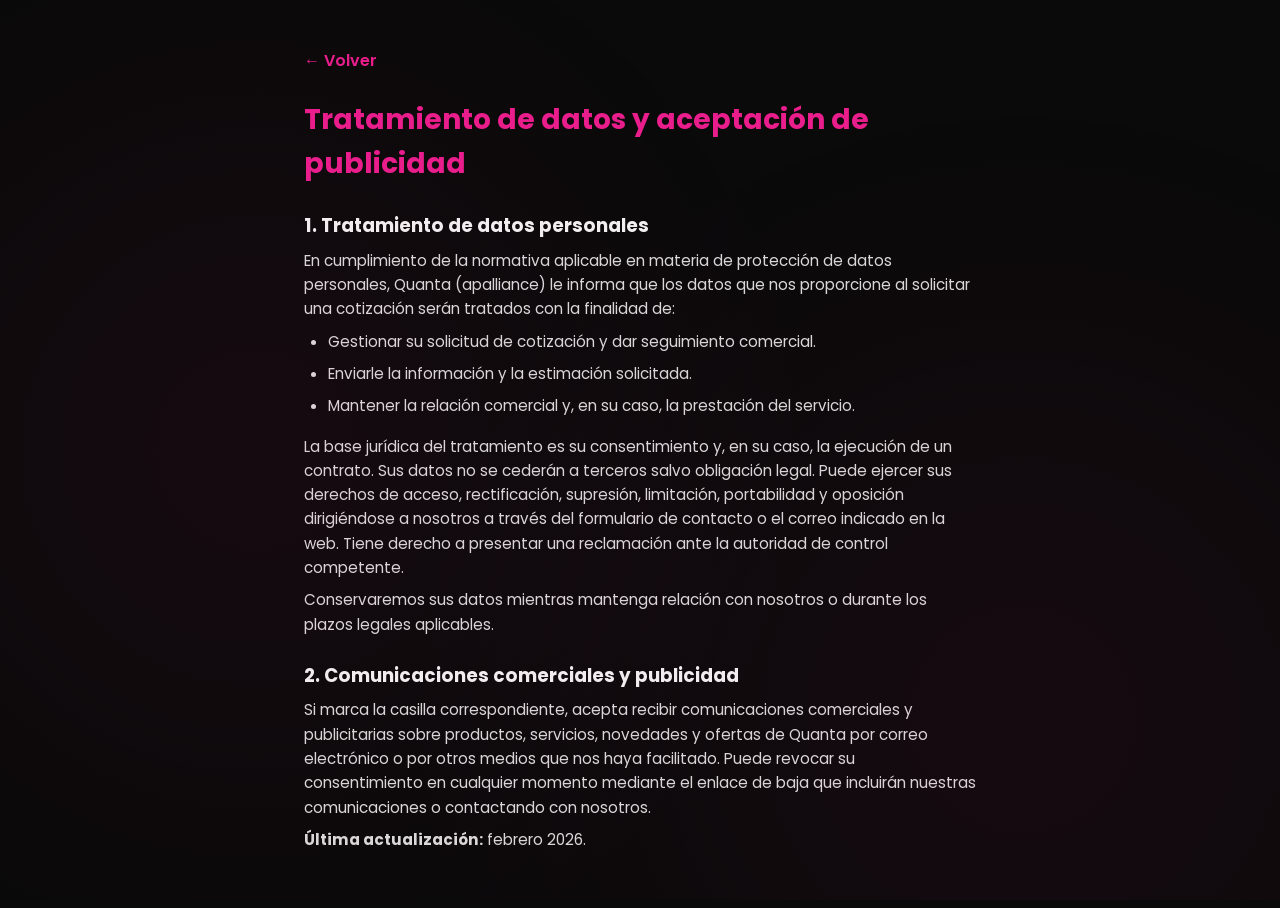
==== tratamiento-datos.html @ dd560df3 "Primer commit proyecto Quanta" ====
<!DOCTYPE html>
<html lang="es">
<head>
  <meta charset="UTF-8">
  <meta name="viewport" content="width=device-width, initial-scale=1.0">
  <title>Tratamiento de datos y publicidad | Quanta</title>
  <link rel="preconnect" href="https://fonts.googleapis.com">
  <link rel="preconnect" href="https://fonts.gstatic.com" crossorigin>
  <link href="https://fonts.googleapis.com/css2?family=Poppins:wght@300;400;500;600;700&display=swap" rel="stylesheet">
  <link rel="stylesheet" href="styles.css">
  <style>
    .legal-page { max-width: 720px; margin: 0 auto; padding: 3rem 1.5rem; }
    .legal-page h1 { font-size: 1.75rem; color: #E91E8C; margin-bottom: 1.5rem; }
    .legal-page h2 { font-size: 1.15rem; color: rgba(255,255,255,0.95); margin: 1.5rem 0 0.5rem; }
    .legal-page p, .legal-page li { font-size: 0.95rem; color: rgba(255,255,255,0.85); line-height: 1.6; margin-bottom: 0.5rem; }
    .legal-page ul { padding-left: 1.5rem; margin-bottom: 1rem; }
    .legal-back { display: inline-block; margin-bottom: 1.5rem; color: #E91E8C; text-decoration: none; font-weight: 600; }
    .legal-back:hover { text-decoration: underline; }
  </style>
</head>
<body>
  <div class="legal-page">
    <a href="index.html" class="legal-back">← Volver</a>
    <h1>Tratamiento de datos y aceptación de publicidad</h1>

    <h2>1. Tratamiento de datos personales</h2>
    <p>En cumplimiento de la normativa aplicable en materia de protección de datos personales, Quanta (apalliance) le informa que los datos que nos proporcione al solicitar una cotización serán tratados con la finalidad de:</p>
    <ul>
      <li>Gestionar su solicitud de cotización y dar seguimiento comercial.</li>
      <li>Enviarle la información y la estimación solicitada.</li>
      <li>Mantener la relación comercial y, en su caso, la prestación del servicio.</li>
    </ul>
    <p>La base jurídica del tratamiento es su consentimiento y, en su caso, la ejecución de un contrato. Sus datos no se cederán a terceros salvo obligación legal. Puede ejercer sus derechos de acceso, rectificación, supresión, limitación, portabilidad y oposición dirigiéndose a nosotros a través del formulario de contacto o el correo indicado en la web. Tiene derecho a presentar una reclamación ante la autoridad de control competente.</p>
    <p>Conservaremos sus datos mientras mantenga relación con nosotros o durante los plazos legales aplicables.</p>

    <h2>2. Comunicaciones comerciales y publicidad</h2>
    <p>Si marca la casilla correspondiente, acepta recibir comunicaciones comerciales y publicitarias sobre productos, servicios, novedades y ofertas de Quanta por correo electrónico o por otros medios que nos haya facilitado. Puede revocar su consentimiento en cualquier momento mediante el enlace de baja que incluirán nuestras comunicaciones o contactando con nosotros.</p>

    <p><strong>Última actualización:</strong> febrero 2026.</p>
  </div>
</body>
</html>
---- styles.css ----
/* Copia todo este contenido y pégalo en tu archivo styles.css en Cursor */

/* ===== VARIABLES Y BASE ===== */
:root {
  --bg-main: #0A0A0A;
  --black: #0A0A0A;
  --bg-dark: #0f0f0f;
  --dark-gray: #1a1a1a;
  --bg-card: #1a1a1a;
  --bg-card-hover: #222;
  --primary: #FF1B8D;
  --pink: #FF1B8D;
  --primary-light: #ff4da3;
  --primary-dark: #cc1671;
  --quanta-pink: #E91E8C;
  --quanta-pink-rgb: 233, 30, 140;
  --gray-dark: #2a2a2a;
  --gray-mid: #444;
  --text: #f0f0f0;
  --text-muted: #aaa;
  --text-gray: #c4c4c4;
  --border: rgba(255, 27, 141, 0.3);
  --shadow-pink: 0 0 30px rgba(255, 27, 141, 0.25);
  --font: 'Poppins', sans-serif;
}

* {
  margin: 0;
  padding: 0;
  box-sizing: border-box;
}

html {
  scroll-behavior: smooth;
}

body {
  font-family: var(--font);
  background: var(--bg-main);
  color: var(--text);
  line-height: 1.6;
  position: relative;
  overflow-x: hidden;
}

/* ===== PANTALLA DE CARGA (ruedita) ===== */
.page-loader {
  position: fixed;
  inset: 0;
  z-index: 99999;
  display: flex;
  flex-direction: column;
  align-items: center;
  justify-content: center;
  background: var(--bg-main);
  transition: opacity 0.5s ease, visibility 0.5s ease;
}

.page-loader.loaded {
  opacity: 0;
  visibility: hidden;
  pointer-events: none;
}

.page-loader__spinner {
  width: 48px;
  height: 48px;
  border: 4px solid rgba(233, 30, 140, 0.2);
  border-top-color: var(--quanta-pink);
  border-radius: 50%;
  animation: page-loader-spin 0.9s linear infinite;
}

.page-loader__text {
  margin-top: 1rem;
  font-size: 0.9rem;
  color: var(--text-muted);
  font-weight: 500;
}

@keyframes page-loader-spin {
  to { transform: rotate(360deg); }
}

body::before {
  content: '';
  position: fixed;
  top: 0;
  left: 0;
  width: 100%;
  height: 100%;
  background:
    radial-gradient(circle at 20% 50%, rgba(255, 27, 141, 0.05) 0%, transparent 50%),
    radial-gradient(circle at 80% 80%, rgba(255, 27, 141, 0.05) 0%, transparent 50%);
  pointer-events: none;
  z-index: 0;
}

section {
  position: relative;
  z-index: 1;
}

.container {
  max-width: 1200px;
  margin: 0 auto;
  padding: 0 1.5rem;
  position: relative;
  z-index: 1;
}

/* ===== NAVBAR (estilo Stripe - minimalista, marco más fino) ===== */
.navbar {
  position: fixed;
  top: 0;
  left: 0;
  right: 0;
  z-index: 1000;
  background: rgba(15, 12, 18, 0);
  backdrop-filter: blur(8px);
  -webkit-backdrop-filter: blur(8px);
  border-bottom: 1px solid rgba(255, 255, 255, 0.03);
  transition: background 0.3s ease, box-shadow 0.3s ease;
}

.navbar.scrolled {
  background: rgba(15, 12, 18, 0.05);
  box-shadow: 0 1px 0 rgba(255, 255, 255, 0.04);
}

.navbar-container {
  max-width: 1200px;
  margin: 0 auto;
  padding: 0.5rem 2rem;
  display: flex;
  align-items: center;
  justify-content: space-between;
}

.navbar-brand {
  text-decoration: none;
  display: flex;
  align-items: center;
}

.logo {
  display: block;
}

.logo img,
.logo-icon {
  height: 90px;
  width: auto;
  display: block;
}

.navbar-right {
  display: flex;
  align-items: center;
  gap: 2rem;
}

.nav-menu,
.nav-links {
  display: flex;
  align-items: center;
  gap: 2rem;
}

.nav-menu a,
.nav-links a {
  color: var(--text);
  text-decoration: none;
  font-size: 0.9rem;
  font-weight: 400;
  letter-spacing: 0.02em;
  padding: 8px 14px;
  border-radius: 20px;
  transition: all 0.3s ease;
}

.nav-menu a:hover,
.nav-links a:hover {
  background-color: rgba(233, 30, 140, 0.15);
  color: #E91E8C;
}

/* Contenedor de botones del navbar */
.nav-buttons,
.navbar-actions {
  display: flex;
  gap: 16px;
  align-items: center;
}

/* Botón "Agenda una demo" - Estilo principal (rosa Quanta) */
.btn-demo {
  padding: 12px 28px;
  background: linear-gradient(135deg, #E91E8C 0%, #C91A78 100%);
  color: white;
  border-radius: 25px;
  font-weight: 600;
  font-size: 15px;
  text-decoration: none;
  transition: all 0.3s ease;
  box-shadow:
    0 0 0 1px rgba(255, 255, 255, 0.5),
    0 0 18px rgba(255, 255, 255, 0.25),
    0 0 35px rgba(255, 255, 255, 0.12),
    0 4px 15px rgba(233, 30, 140, 0.3);
  white-space: nowrap;
}

.btn-demo:hover {
  background: linear-gradient(135deg, #C91A78 0%, #E91E8C 100%);
  box-shadow:
    0 0 0 1px rgba(255, 255, 255, 0.6),
    0 0 22px rgba(255, 255, 255, 0.35),
    0 0 45px rgba(255, 255, 255, 0.18),
    0 6px 20px rgba(233, 30, 140, 0.5);
  transform: translateY(-2px);
}

/* Botón "Login" - Fondo blanco, letras negras */
.btn-login {
  padding: 12px 28px;
  background: #FFFFFF !important;
  color: #000000 !important;
  border: 2px solid rgba(255, 255, 255, 0.6);
  border-radius: 25px;
  font-weight: 600;
  font-size: 15px;
  text-decoration: none;
  transition: all 0.3s ease;
  white-space: nowrap;
}

.btn-login:hover {
  background: #f0f0f0 !important;
  border-color: #FFFFFF;
  color: #000000 !important;
  transform: translateY(-2px);
}

.nav-toggle {
  display: none;
  flex-direction: column;
  gap: 5px;
  background: transparent;
  border: none;
  cursor: pointer;
  padding: 0.5rem;
}

.nav-toggle span {
  width: 24px;
  height: 2px;
  background: var(--primary);
  transition: transform 0.3s, opacity 0.3s;
}

.nav-toggle.active span:nth-child(1) {
  transform: rotate(45deg) translate(5px, 5px);
}

.nav-toggle.active span:nth-child(2) {
  opacity: 0;
}

.nav-toggle.active span:nth-child(3) {
  transform: rotate(-45deg) translate(5px, -5px);
}

/* ===== HERO ===== */
.hero {
  min-height: 52.5vh;
  display: flex;
  align-items: center;
  padding: 6rem 1.5rem 4rem;
  background-image: url('fondo.png');
  background-size: cover;
  background-position: center;
  background-repeat: no-repeat;
  position: relative;
  overflow: hidden;
}

/* Grid de puntos en el fondo */
.hero::before {
  content: '';
  position: absolute;
  inset: 0;
  background-image:
    repeating-linear-gradient(0deg, transparent, transparent 2px, rgba(255, 27, 141, 0.03) 2px, rgba(255, 27, 141, 0.03) 4px),
    repeating-linear-gradient(90deg, transparent, transparent 2px, rgba(255, 27, 141, 0.03) 2px, rgba(255, 27, 141, 0.03) 4px);
  opacity: 0.6;
  pointer-events: none;
}

/* Difuminado al final del fondo del hero (solo en el borde inferior, conexión con producto) */
.hero::after {
  content: '';
  position: absolute;
  bottom: 0;
  left: 0;
  right: 0;
  height: 28%;
  background: linear-gradient(to bottom, transparent 0%, transparent 25%, rgba(10, 10, 10, 0.5) 65%, #0A0A0A 100%);
  pointer-events: none;
  z-index: 0;
}

.hero-bg-grid {
  position: absolute;
  inset: 0;
  background-image: radial-gradient(rgba(255, 27, 141, 0.08) 1px, transparent 1px);
  background-size: 24px 24px;
  opacity: 0.4;
  pointer-events: none;
}

/* Luz que sigue al mouse */
.hero-mouse-light {
  position: absolute;
  width: 400px;
  height: 400px;
  border-radius: 50%;
  background: radial-gradient(circle, rgba(255, 27, 141, 0.12) 0%, transparent 70%);
  pointer-events: none;
  transform: translate(-50%, -50%);
  transition: left 0.15s ease-out, top 0.15s ease-out;
}

/* Brillo que cruza la pantalla */
.hero-shine {
  position: absolute;
  top: 0;
  left: -100%;
  width: 60%;
  height: 100%;
  background: linear-gradient(90deg, transparent, rgba(255, 27, 141, 0.04), transparent);
  transform: skewX(-20deg);
  animation: heroShine 10s cubic-bezier(0.4, 0, 0.2, 1) infinite;
  pointer-events: none;
}

@keyframes heroShine {
  0% { left: -60%; opacity: 0; }
  10% { opacity: 1; }
  90% { opacity: 0.5; }
  100% { left: 150%; opacity: 0; }
}

/* Formas geométricas flotantes */
.hero-decor {
  position: absolute;
  inset: 0;
  pointer-events: none;
}

.hero-shape {
  position: absolute;
  border: 1px solid rgba(255, 27, 141, 0.2);
  animation: heroShapeFloat 20s ease-in-out infinite;
}

.hero-shape-1 { width: 12px; height: 12px; border-radius: 50%; top: 15%; left: 10%; animation-delay: 0s; }
.hero-shape-2 { width: 8px; height: 8px; top: 25%; right: 15%; border-radius: 2px; animation-delay: -4s; }
.hero-shape-3 { width: 16px; height: 16px; border-radius: 50%; bottom: 30%; left: 20%; animation-delay: -8s; }
.hero-shape-4 { width: 6px; height: 6px; bottom: 20%; right: 25%; border-radius: 2px; animation-delay: -12s; }
.hero-shape-5 { width: 10px; height: 10px; border-radius: 50%; top: 50%; right: 8%; animation-delay: -6s; }

@keyframes heroShapeFloat {
  0%, 100% { transform: translate(0, 0) scale(1); opacity: 0.6; }
  25% { transform: translate(6px, -8px) scale(1.05); opacity: 0.78; }
  50% { transform: translate(10px, -15px) scale(1.1); opacity: 0.9; }
  75% { transform: translate(2px, 4px) scale(1.02); opacity: 0.65; }
}

/* Contenedor de partículas JS */
.hero-particles {
  position: absolute;
  inset: 0;
  pointer-events: none;
}

.hero-floating-particle {
  position: absolute;
  border-radius: 50%;
  background: rgba(255, 27, 141, 0.5);
  animation: heroParticleDrift 14s cubic-bezier(0.45, 0, 0.55, 1) infinite;
  pointer-events: none;
}

@keyframes heroParticleDrift {
  0%, 100% { transform: translate(0, 0) scale(1); opacity: 0.4; }
  25% { transform: translate(15px, -20px) scale(1.2); opacity: 0.8; }
  50% { transform: translate(-10px, 10px) scale(0.9); opacity: 0.5; }
  75% { transform: translate(-20px, -10px) scale(1.1); opacity: 0.7; }
}

/* Desktop: dos columnas (texto + esfera al lado) como al inicio */
.hero-grid {
  max-width: 1200px;
  margin: 0 auto;
  display: grid;
  grid-template-columns: 1fr 1fr;
  gap: 3rem;
  align-items: center;
  position: relative;
  z-index: 1;
}

.hero-content {
  opacity: 1;
  order: 1;
}

.hero-visual {
  order: 2;
}

/* Título "Quanta" - Tipografía limpia y moderna (Poppins 800) */
.hero-title,
h1.quanta-title,
.main-title {
  font-family: 'Poppins', sans-serif;
  font-weight: 800;
  font-size: clamp(2.5rem, 6vw, 72px);
  line-height: 1.1;
  letter-spacing: -0.02em;
  color: #FFFFFF;
  margin-bottom: 1rem;
  display: flex;
  flex-wrap: wrap;
  text-rendering: optimizeLegibility;
  -webkit-font-smoothing: antialiased;
}

/* Imagen del nombre (nombre.png) en lugar del texto "Quanta" */
.hero-title-img {
  display: block;
  height: auto;
  max-width: 100%;
  max-height: 80px;
  width: auto;
  object-fit: contain;
}

.hero-letter {
  display: inline-block;
  opacity: 0;
  transform: translateY(20px);
  animation: letterReveal 0.5s ease forwards;
  animation-delay: calc(0.1s + var(--i) * 0.08s);
}

@keyframes letterReveal {
  to {
    opacity: 1;
    transform: translateY(0);
  }
}

.hero-desc {
  font-size: 1.1rem;
  color: var(--text-muted);
  margin-bottom: 1.5rem;
  max-width: 520px;
  line-height: 1.65;
  opacity: 0;
  transform: translateY(25px);
  animation: fadeInUp 0.8s ease forwards;
  animation-delay: 0.6s;
  animation-fill-mode: forwards;
}

@keyframes fadeInUp {
  to {
    opacity: 1;
    transform: translateY(0);
  }
}

/* Botón CTA - Fucsia vibrante como en mockup */
.cta-btn {
  display: inline-flex;
  align-items: center;
  gap: 0.5rem;
  padding: 1rem 2rem;
  background: linear-gradient(135deg, #E91E8C 0%, #C91A78 100%);
  color: white;
  text-decoration: none;
  font-weight: 600;
  font-size: 1rem;
  border-radius: 25px;
  transition: transform 0.2s, box-shadow 0.3s, filter 0.2s;
  box-shadow: 0 4px 25px rgba(233, 30, 140, 0.45);
  position: relative;
  overflow: hidden;
  animation: ctaShadowPulse 3s cubic-bezier(0.45, 0, 0.55, 1) infinite;
}

.cta-button::before {
  content: '';
  position: absolute;
  top: 50%;
  left: 50%;
  width: 0;
  height: 0;
  border-radius: 50%;
  background: rgba(255, 255, 255, 0.25);
  transform: translate(-50%, -50%);
  transition: width 0.6s ease, height 0.6s ease;
}

.cta-button:hover::before {
  width: 320px;
  height: 320px;
}

.cta-btn:hover {
  transform: translateY(-3px);
  box-shadow: 0 8px 40px rgba(255, 27, 141, 0.55);
  filter: brightness(1.08);
}

.cta-btn-text {
  position: relative;
  z-index: 1;
}

.cta-btn-arrow {
  position: relative;
  z-index: 1;
  display: inline-block;
  transition: transform 0.3s ease;
}

.cta-btn:hover .cta-btn-arrow {
  transform: translateX(4px);
}

@keyframes ctaShadowPulse {
  0%, 100% { box-shadow: 0 4px 25px rgba(233, 30, 140, 0.45); }
  50% { box-shadow: 0 6px 35px rgba(233, 30, 140, 0.5); }
}

/* ===== SECCIONES COMUNES ===== */
.section {
  padding: 6rem 1.5rem;
  background: var(--bg-main);
}

.section-title {
  text-align: center;
  font-size: clamp(2rem, 4.5vw, 2.75rem);
  font-weight: 700;
  margin-bottom: 3rem;
  color: var(--text);
  line-height: 1.25;
}

/* ===== STORYTELLING SECTION (Fondo negro sólido) ===== */
.storytelling-section {
  padding: 6rem 0;
  background: #0A0A0A;
  position: relative;
  overflow: hidden;
}

.storytelling-text {
  background: linear-gradient(
    90deg,
    var(--pink) 0%,
    #FF6BB5 25%,
    var(--pink) 50%,
    #FF6BB5 75%,
    var(--pink) 100%
  );
  background-size: 200% auto;
  -webkit-background-clip: text;
  -webkit-text-fill-color: transparent;
  background-clip: text;
  animation: gradientShift 3s ease infinite;
  font-size: 2rem;
  font-weight: 700;
  text-align: center;
  margin: 0;
}

@keyframes gradientShift {
  0%, 100% { background-position: 0% center; }
  50% { background-position: 100% center; }
}

/* ===== VENTAJAS CLAVE (Gradiente con rotación) ===== */
.advantages {
  padding: 6rem 1.5rem;
  background: linear-gradient(135deg, #0A0A0A 0%, #1A1A1A 50%, #0A0A0A 100%);
  position: relative;
  overflow: hidden;
}

.advantages::before {
  content: '';
  position: absolute;
  top: -50%;
  left: -50%;
  width: 200%;
  height: 200%;
  background: radial-gradient(circle at center, rgba(255, 27, 141, 0.1) 0%, transparent 70%);
  animation: rotateGradient 20s linear infinite;
  pointer-events: none;
}

@keyframes rotateGradient {
  0% { transform: rotate(0deg); }
  100% { transform: rotate(360deg); }
}

.benefits-grid {
  display: grid;
  grid-template-columns: repeat(5, 1fr);
  gap: 1.5rem;
  margin-top: 3rem;
}

.benefit-card {
  background: var(--bg-card);
  padding: 1.5rem;
  border-radius: 15px;
  text-align: center;
  transition: transform 0.3s, box-shadow 0.3s;
  border: 2px solid transparent;
}

.benefit-card:hover {
  transform: translateY(-4px);
  box-shadow: var(--shadow-pink);
  border-color: var(--primary);
}

.benefit-card .icon {
  font-size: 2rem;
  margin-bottom: 0.8rem;
}

.benefit-card h3 {
  color: var(--text);
  font-size: 0.95rem;
  font-weight: 600;
  line-height: 1.4;
  margin-bottom: 0.5rem;
}

.benefit-card p {
  color: #c4c4c4;
  font-size: 0.85rem;
  line-height: 1.5;
}

/* ===== CÓMO FUNCIONA (Negro con partículas) ===== */
.how-it-works {
  padding: 6rem 1.5rem;
  background: #0A0A0A;
  position: relative;
  background-image: 
    radial-gradient(circle at 10% 20%, rgba(255, 27, 141, 0.05) 0%, transparent 50%),
    radial-gradient(circle at 90% 80%, rgba(255, 27, 141, 0.05) 0%, transparent 50%);
}

.how-it-works::before {
  content: '';
  position: absolute;
  width: 100%;
  height: 100%;
  background-image: 
    repeating-linear-gradient(0deg, transparent, transparent 100px, rgba(255, 27, 141, 0.02) 100px, rgba(255, 27, 141, 0.02) 101px),
    repeating-linear-gradient(90deg, transparent, transparent 100px, rgba(255, 27, 141, 0.02) 100px, rgba(255, 27, 141, 0.02) 101px);
  opacity: 0.5;
  pointer-events: none;
}

.how-it-works .container {
  max-width: 800px;
}

.steps-list {
  display: flex;
  flex-direction: column;
  gap: 1.5rem;
  max-width: 800px;
  margin: 0 auto;
}

.step-card {
  display: flex;
  align-items: flex-start;
  gap: 1.75rem;
  background: var(--bg-card);
  border-radius: 12px;
  padding: 1.75rem 2rem;
  border-left: 4px solid var(--primary);
  transition: transform 0.3s, box-shadow 0.3s, background 0.3s;
  width: 100%;
}

.step-card:hover {
  transform: translateX(8px);
  box-shadow: var(--shadow-pink);
  background: var(--bg-card-hover);
}

.step-num {
  flex-shrink: 0;
  width: 52px;
  height: 52px;
  display: flex;
  align-items: center;
  justify-content: center;
  background: var(--primary);
  color: white;
  font-weight: 700;
  font-size: 1.35rem;
  border-radius: 50%;
}

.step-content h3 {
  font-size: 1.15rem;
  font-weight: 700;
  margin-bottom: 0.4rem;
  color: #ffffff;
}

.step-content p {
  font-size: 0.95rem;
  color: #c4c4c4;
  line-height: 1.5;
}

/* ===== MÓDULOS DEL ECOSISTEMA QUANTA (producto) ===== */
.producto-section {
  padding: 6rem 1.5rem;
  background: linear-gradient(180deg, #0A0A0A 0%, #1A1A1A 100%);
  position: relative;
}

.producto-header {
  max-width: 900px;
  margin: 0 auto 4rem;
  text-align: center;
}

.producto-header .section-title {
  font-size: 2.5rem;
  font-weight: 800;
  color: #E91E8C;
  margin-bottom: 1.5rem;
  line-height: 1.2;
}

.producto-section .section-description {
  font-size: 1.1rem;
  color: rgba(255, 255, 255, 0.8);
  line-height: 1.8;
  text-align: center;
}

.modulos-grid {
  display: grid;
  grid-template-columns: repeat(3, 1fr);
  gap: 1rem;
  max-width: 1100px;
  margin: 0 auto;
}

.modulo-card {
  background: linear-gradient(135deg, rgba(255, 255, 255, 0.08) 0%, rgba(255, 255, 255, 0.04) 100%);
  border: 1px solid rgba(255, 255, 255, 0.1);
  border-radius: 12px;
  padding: 1.25rem;
  transition: all 0.3s ease;
  position: relative;
  overflow: hidden;
}

.modulo-card::before {
  content: '';
  position: absolute;
  top: 0;
  left: 0;
  width: 4px;
  height: 100%;
  background: var(--modulo-color);
  opacity: 0.8;
  transition: width 0.3s ease;
}

.modulo-card:hover {
  transform: translateY(-5px);
  box-shadow: 0 10px 40px rgba(0, 0, 0, 0.3);
  border-color: var(--modulo-color);
}

.modulo-card:hover::before {
  width: 100%;
  opacity: 0.1;
}

.modulo-card.produccion {
  --modulo-color: #FFB6D9;
}

.modulo-card.inventarios {
  --modulo-color: #FFD4A3;
}

.modulo-card.compras {
  --modulo-color: #B8E994;
}

.modulo-card.crm {
  --modulo-color: #A3D5FF;
}

.modulo-card.talento {
  --modulo-color: #E4B5F7;
}

.modulo-card.business-intelligence {
  --modulo-color: #D5D5D5;
}

.modulo-header {
  margin-bottom: 0.85rem;
}

.modulo-titulo {
  font-size: 1.2rem;
  font-weight: 700;
  color: white;
  margin-bottom: 0.25rem;
}

.modulo-features {
  list-style: none;
  padding: 0;
  margin: 0;
}

.modulo-features li {
  font-size: 0.85rem;
  color: rgba(255, 255, 255, 0.8);
  line-height: 1.45;
  margin-bottom: 0.4rem;
  padding-left: 1.15rem;
  position: relative;
}

.modulo-features li::before {
  content: '•';
  position: absolute;
  left: 0;
  color: var(--modulo-color);
  font-size: 1.2rem;
  line-height: 1;
}

/* ===== UNIVERSIDAD QUANTA ===== */
.universidad-section {
  padding: 6rem 1.5rem;
  background: linear-gradient(180deg, #0A0A0A 0%, #1A1A1A 50%, #0A0A0A 100%);
  min-height: 100vh;
}

.universidad-header {
  text-align: center;
  max-width: 800px;
  margin: 0 auto 4rem;
}

.header-badge {
  display: inline-flex;
  align-items: center;
  gap: 0.5rem;
  background: linear-gradient(135deg, rgba(233, 30, 140, 0.2) 0%, rgba(233, 30, 140, 0.1) 100%);
  border: 1px solid rgba(233, 30, 140, 0.3);
  border-radius: 50px;
  padding: 0.5rem 1.5rem;
  margin-bottom: 1.5rem;
}

.badge-icon {
  font-size: 1.5rem;
}

.badge-text {
  font-size: 0.95rem;
  font-weight: 600;
  color: #E91E8C;
  text-transform: uppercase;
  letter-spacing: 0.5px;
}

.universidad-header .section-title {
  font-size: 2.75rem;
  font-weight: 800;
  color: white;
  margin-bottom: 1rem;
  line-height: 1.2;
}

.universidad-section .universidad-subtitle {
  font-size: 1.15rem;
  color: rgba(255, 255, 255, 0.7);
  line-height: 1.6;
}

.blog-filters {
  display: flex;
  justify-content: center;
  gap: 1rem;
  flex-wrap: wrap;
  margin-bottom: 3rem;
}

.filter-btn {
  padding: 0.65rem 1.5rem;
  background: rgba(255, 255, 255, 0.05);
  border: 1px solid rgba(255, 255, 255, 0.1);
  border-radius: 50px;
  color: rgba(255, 255, 255, 0.7);
  font-size: 0.9rem;
  font-weight: 600;
  cursor: pointer;
  transition: all 0.3s ease;
}

.filter-btn:hover {
  background: rgba(255, 255, 255, 0.08);
  border-color: rgba(233, 30, 140, 0.3);
  color: white;
}

.filter-btn.active {
  background: linear-gradient(135deg, #E91E8C 0%, #C91A78 100%);
  border-color: #E91E8C;
  color: white;
}

.blog-grid {
  display: grid;
  grid-template-columns: repeat(auto-fill, minmax(350px, 1fr));
  gap: 2rem;
  max-width: 1400px;
  margin: 0 auto 4rem;
}

.blog-card {
  background: linear-gradient(135deg, rgba(255, 255, 255, 0.08) 0%, rgba(255, 255, 255, 0.04) 100%);
  border: 1px solid rgba(255, 255, 255, 0.1);
  border-radius: 16px;
  padding: 2rem;
  transition: all 0.3s ease;
  display: flex;
  flex-direction: column;
  position: relative;
  overflow: hidden;
}

.blog-card::before {
  content: '';
  position: absolute;
  top: 0;
  left: 0;
  width: 100%;
  height: 3px;
  background: linear-gradient(90deg, #E91E8C, #FF4DA6, #E91E8C);
  opacity: 0;
  transition: opacity 0.3s ease;
}

.blog-card:hover {
  transform: translateY(-8px);
  box-shadow: 0 12px 40px rgba(233, 30, 140, 0.2);
  border-color: rgba(233, 30, 140, 0.3);
}

.blog-card:hover::before {
  opacity: 1;
}

@keyframes blogCardFadeIn {
  from {
    opacity: 0;
    transform: translateY(20px);
  }
  to {
    opacity: 1;
    transform: translateY(0);
  }
}

.card-tag {
  display: inline-block;
  padding: 0.35rem 0.85rem;
  background: rgba(233, 30, 140, 0.15);
  border: 1px solid rgba(233, 30, 140, 0.3);
  border-radius: 20px;
  color: #E91E8C;
  font-size: 0.75rem;
  font-weight: 700;
  text-transform: uppercase;
  letter-spacing: 0.5px;
  margin-bottom: 1.25rem;
  width: fit-content;
}

.blog-card .card-title {
  font-size: 1.35rem;
  font-weight: 700;
  color: white;
  line-height: 1.4;
  margin-bottom: 1rem;
}

.card-excerpt {
  font-size: 0.95rem;
  color: rgba(255, 255, 255, 0.7);
  line-height: 1.7;
  margin-bottom: 1.5rem;
  flex-grow: 1;
}

.card-meta {
  display: flex;
  align-items: center;
  gap: 1rem;
  margin-bottom: 1.25rem;
  padding-top: 1rem;
  border-top: 1px solid rgba(255, 255, 255, 0.1);
}

.read-time {
  font-size: 0.85rem;
  color: rgba(255, 255, 255, 0.5);
  display: flex;
  align-items: center;
  gap: 0.35rem;
}

.card-btn {
  width: 100%;
  padding: 0.85rem 1.5rem;
  background: transparent;
  border: 2px solid rgba(233, 30, 140, 0.3);
  border-radius: 10px;
  color: #E91E8C;
  font-size: 0.95rem;
  font-weight: 700;
  cursor: pointer;
  transition: all 0.3s ease;
  display: flex;
  align-items: center;
  justify-content: center;
  gap: 0.5rem;
}

.card-btn:hover {
  background: linear-gradient(135deg, #E91E8C 0%, #C91A78 100%);
  border-color: #E91E8C;
  color: white;
  transform: translateX(5px);
}

.universidad-cta {
  text-align: center;
  padding: 3rem 2rem;
  background: linear-gradient(135deg, rgba(233, 30, 140, 0.1) 0%, rgba(233, 30, 140, 0.05) 100%);
  border: 1px solid rgba(233, 30, 140, 0.2);
  border-radius: 20px;
  max-width: 800px;
  margin: 0 auto;
}

.universidad-cta h3 {
  font-size: 2rem;
  font-weight: 800;
  color: white;
  margin-bottom: 0.75rem;
}

.universidad-cta p {
  font-size: 1.1rem;
  color: rgba(255, 255, 255, 0.7);
  margin-bottom: 2rem;
}

.universidad-cta .cta-button {
  display: inline-block;
  padding: 1rem 2.5rem;
  background: linear-gradient(135deg, #E91E8C 0%, #C91A78 100%);
  color: white;
  text-decoration: none;
  border-radius: 50px;
  font-weight: 700;
  font-size: 1.05rem;
  transition: all 0.3s ease;
  box-shadow: 0 6px 20px rgba(233, 30, 140, 0.4);
}

.universidad-cta .cta-button:hover {
  transform: translateY(-3px);
  box-shadow: 0 8px 30px rgba(233, 30, 140, 0.6);
  color: white;
}

@media (max-width: 1024px) {
  .blog-grid {
    grid-template-columns: repeat(2, 1fr);
  }
}

@media (max-width: 768px) {
  .universidad-section {
    padding: 4rem 1rem;
  }
  .universidad-header .section-title {
    font-size: 2rem;
  }
  .blog-grid {
    grid-template-columns: 1fr;
    gap: 1.5rem;
  }
  .blog-filters {
    gap: 0.75rem;
  }
  .filter-btn {
    font-size: 0.85rem;
    padding: 0.5rem 1.25rem;
  }
  .universidad-cta h3 {
    font-size: 1.5rem;
  }
}

/* Modal de artículo Universidad */
.article-modal {
  position: fixed;
  top: 0;
  left: 0;
  width: 100%;
  height: 100%;
  background: rgba(0, 0, 0, 0.95);
  backdrop-filter: blur(10px);
  -webkit-backdrop-filter: blur(10px);
  z-index: 10000;
  display: flex;
  align-items: center;
  justify-content: center;
  opacity: 0;
  visibility: hidden;
  transition: opacity 0.3s ease, visibility 0.3s ease;
  overflow-y: auto;
  padding: 2rem;
}

.article-modal.active {
  opacity: 1;
  visibility: visible;
}

.article-modal-content {
  background: linear-gradient(135deg, #1A1A1A 0%, #2A2A2A 100%);
  border: 1px solid rgba(233, 30, 140, 0.2);
  border-radius: 20px;
  max-width: 900px;
  width: 100%;
  padding: 3rem;
  position: relative;
  animation: articleSlideUp 0.3s ease;
  max-height: 90vh;
  overflow-y: auto;
}

@keyframes articleSlideUp {
  from {
    opacity: 0;
    transform: translateY(30px);
  }
  to {
    opacity: 1;
    transform: translateY(0);
  }
}

.article-close {
  position: absolute;
  top: 1.5rem;
  right: 1.5rem;
  width: 40px;
  height: 40px;
  background: rgba(255, 255, 255, 0.1);
  border: none;
  border-radius: 50%;
  color: white;
  font-size: 1.5rem;
  cursor: pointer;
  transition: all 0.3s ease;
  z-index: 10;
  display: flex;
  align-items: center;
  justify-content: center;
  line-height: 1;
}

.article-close:hover {
  background: rgba(233, 30, 140, 0.3);
  transform: rotate(90deg);
}

.article-header {
  margin-bottom: 2rem;
  padding-bottom: 2rem;
  border-bottom: 1px solid rgba(255, 255, 255, 0.1);
}

.article-category {
  display: inline-block;
  padding: 0.35rem 1rem;
  background: rgba(233, 30, 140, 0.15);
  border: 1px solid rgba(233, 30, 140, 0.3);
  border-radius: 20px;
  color: #E91E8C;
  font-size: 0.8rem;
  font-weight: 700;
  text-transform: uppercase;
  margin-bottom: 1rem;
}

.article-title {
  font-size: 2.25rem;
  font-weight: 800;
  color: white;
  line-height: 1.3;
  margin: 0;
}

.article-body {
  color: rgba(255, 255, 255, 0.85);
  line-height: 1.8;
  font-size: 1.05rem;
}

.article-body h3 {
  color: #E91E8C;
  font-size: 1.5rem;
  font-weight: 700;
  margin-top: 2rem;
  margin-bottom: 1rem;
}

.article-body p {
  margin-bottom: 1.25rem;
}

.article-body ul {
  margin: 1.5rem 0;
  padding-left: 2rem;
}

.article-body li {
  margin-bottom: 0.75rem;
}

.article-body strong {
  color: white;
  font-weight: 700;
}

.article-footer {
  margin-top: 3rem;
  padding-top: 2rem;
  border-top: 1px solid rgba(255, 255, 255, 0.1);
  text-align: center;
}

.article-cta {
  display: inline-block;
  padding: 1rem 2.5rem;
  background: linear-gradient(135deg, #E91E8C 0%, #C91A78 100%);
  color: white;
  text-decoration: none;
  border-radius: 50px;
  font-weight: 700;
  transition: all 0.3s ease;
  box-shadow: 0 6px 20px rgba(233, 30, 140, 0.4);
}

.article-cta:hover {
  transform: translateY(-3px);
  box-shadow: 0 8px 30px rgba(233, 30, 140, 0.6);
  color: white;
}

@media (max-width: 768px) {
  .article-modal {
    padding: 1rem;
  }
  .article-modal-content {
    padding: 2rem 1.5rem;
  }
  .article-title {
    font-size: 1.75rem;
  }
  .article-body {
    font-size: 1rem;
  }
}

/* ===== ¿POR QUÉ QUANTA? (Negro con ondas sutiles) ===== */
.why-quanta {
  padding: 6rem 1.5rem;
  background: #0A0A0A;
  position: relative;
  background-image: 
    linear-gradient(180deg, transparent 0%, rgba(255, 27, 141, 0.03) 50%, transparent 100%);
}

.why-quanta::before {
  content: '';
  position: absolute;
  width: 100%;
  height: 100%;
  top: 0;
  left: 0;
  background: 
    radial-gradient(ellipse at 30% 50%, rgba(255, 27, 141, 0.06) 0%, transparent 50%),
    radial-gradient(ellipse at 70% 50%, rgba(255, 27, 141, 0.06) 0%, transparent 50%);
  opacity: 0.7;
  pointer-events: none;
}

.why-grid,
.reasons-grid {
  display: grid;
  grid-template-columns: repeat(3, 1fr);
  gap: 1.5rem;
  margin-top: 3rem;
}

.why-grid .why-card-featured,
.reasons-grid .implementation {
  grid-column: 1 / -1;
}

.why-card,
.reason-card {
  background: var(--bg-card);
  border: 1px solid transparent;
  border-radius: 15px;
  padding: 1.5rem;
  display: flex;
  flex-direction: column;
  align-items: flex-start;
  transition: transform 0.3s, box-shadow 0.3s, border-color 0.3s;
}

.why-card:hover,
.reason-card:hover {
  transform: translateY(-4px);
  box-shadow: var(--shadow-pink);
  border-color: var(--primary);
}

.why-card .check,
.checkmark {
  background: var(--primary);
  width: 35px;
  height: 35px;
  border-radius: 50%;
  display: flex;
  align-items: center;
  justify-content: center;
  font-size: 1.3rem;
  margin-bottom: 0.8rem;
  color: #fff;
  font-weight: 700;
  flex-shrink: 0;
  line-height: 1;
}

.why-card h3,
.reason-card h3 {
  color: var(--primary);
  font-size: 1rem;
  font-weight: 600;
  margin-bottom: 0.3rem;
  text-align: left;
}

.why-card p,
.reason-card p {
  color: var(--text-muted);
  text-align: left;
  font-size: 0.9rem;
  line-height: 1.5;
}

.why-card-featured,
.implementation {
  background: linear-gradient(135deg, var(--primary) 0%, var(--primary-dark) 100%);
  border-color: var(--primary-light);
  flex-direction: row;
  align-items: center;
  padding: 2rem;
  border-radius: 15px;
  text-align: center;
  margin-top: 0;
}

.implementation {
  margin-top: 0;
}

.why-card-featured .check,
.why-card-featured .checkmark,
.implementation .check,
.implementation .checkmark {
  background: rgba(255, 255, 255, 0.25);
  color: #fff;
}

.why-card-featured h3,
.implementation h3 {
  color: #ffffff;
}

.why-card-featured-content {
  flex: 1;
  text-align: left;
}

.implementation .why-card-featured-content {
  text-align: center;
}

.why-card-featured-content h3 {
  margin-bottom: 0.25rem;
}

.why-card-featured p,
.implementation p {
  margin-top: 0.5rem;
  font-size: 0.9rem;
  color: rgba(255, 255, 255, 0.95);
}

/* ===== SECCIÓN PRICING (reducida ~50%) ===== */
.pricing-section {
  padding: 3rem 1rem;
  background-image: url('fondo_p.png');
  background-size: cover;
  background-position: center;
  background-repeat: no-repeat;
  position: relative;
  overflow: hidden;
  scroll-margin-top: 3rem;
}

.pricing-header {
  text-align: center;
  margin-bottom: 2rem;
}

.pricing-title {
  font-size: clamp(1.75rem, 4.5vw, 2.75rem);
  font-weight: 800;
  color: #FFFFFF;
  margin-bottom: 0.75rem;
  line-height: 1.2;
}

.pricing-title-accent {
  color: #E91E8C;
}

.pricing-subtitle {
  font-size: 0.9rem;
  color: rgba(255, 255, 255, 0.85);
  line-height: 1.5;
  max-width: 480px;
  margin: 0 auto;
  min-width: 280px;
}

.pricing-composition {
  font-size: 0.85rem;
  color: rgba(255, 255, 255, 0.75);
  margin: 0.75rem auto 0;
  max-width: 480px;
}

.pricing-composition-accent {
  color: #E91E8C;
}

.pricing-cards {
  display: grid;
  grid-template-columns: 1fr auto 1fr;
  gap: 1.25rem;
  max-width: 680px;
  margin: 0 auto 2.5rem;
  align-items: stretch;
}

.pricing-card {
  background: linear-gradient(135deg,
    rgba(255, 250, 253, 0.2) 0%,
    rgba(255, 230, 245, 0.18) 50%,
    rgba(255, 240, 250, 0.15) 100%
  );
  backdrop-filter: blur(16px);
  -webkit-backdrop-filter: blur(16px);
  border: 2px solid rgba(233, 30, 140, 0.5);
  border-radius: 12px;
  padding: 1.25rem 1rem;
  display: flex;
  flex-direction: column;
  min-height: 0;
  box-shadow:
    0 0 0 1px rgba(255, 255, 255, 0.15) inset,
    0 4px 24px rgba(0, 0, 0, 0.2),
    0 0 20px rgba(233, 30, 140, 0.15);
  position: relative;
  overflow: hidden;
  transition: transform 0.3s ease, box-shadow 0.3s ease, border-color 0.3s ease;
}

.pricing-card::before {
  content: '';
  position: absolute;
  top: 0;
  left: 0;
  right: 0;
  bottom: 0;
  background-image: repeating-linear-gradient(
    45deg,
    transparent,
    transparent 10px,
    rgba(233, 30, 140, 0.02) 10px,
    rgba(233, 30, 140, 0.02) 20px
  );
  pointer-events: none;
  z-index: 0;
}

.pricing-card > * {
  position: relative;
  z-index: 1;
}

.pricing-card:hover {
  transform: translateY(-4px);
  border-color: rgba(233, 30, 140, 0.75);
  box-shadow:
    0 0 0 1px rgba(255, 255, 255, 0.2) inset,
    0 8px 32px rgba(0, 0, 0, 0.25),
    0 0 30px rgba(233, 30, 140, 0.3);
}

.card-icon {
  width: 35px;
  height: 35px;
  margin: 0 auto 0.75rem;
  display: flex;
  align-items: center;
  justify-content: center;
}

.card-icon svg {
  width: 24px;
  height: 24px;
  color: rgba(255, 255, 255, 0.9);
  stroke: currentColor;
  stroke-width: 2;
  fill: none;
}

.card-title {
  font-size: 1rem;
  font-weight: 700;
  color: #FFFFFF;
  text-align: center;
  margin-bottom: 0.75rem;
}

.card-price {
  text-align: center;
  margin-bottom: 1rem;
  padding-bottom: 1rem;
  border-bottom: 2px solid rgba(233, 30, 140, 0.15);
}

.price-label {
  display: block;
  font-size: 0.75rem;
  color: rgba(255, 255, 255, 0.85);
  margin-bottom: 0.25rem;
  font-weight: 500;
}

.price-amount {
  display: block;
  font-size: 1.85rem;
  font-weight: 800;
  color: #FFFFFF;
  line-height: 1.2;
  margin-bottom: 0.125rem;
}

.price-per {
  font-size: 0.8rem;
  font-weight: 700;
  color: rgba(255, 255, 255, 0.9);
}

.price-period {
  display: block;
  font-size: 0.85rem;
  color: rgba(255, 255, 255, 0.8);
  font-weight: 500;
}

.price-note {
  display: block;
  font-size: 0.7rem;
  color: rgba(255, 255, 255, 0.75);
  margin-top: 0.35rem;
  font-weight: 500;
}

.card-features {
  list-style: none;
  padding: 0;
  margin: 0;
  margin-top: auto;
}

.card-features li {
  display: flex;
  align-items: flex-start;
  gap: 0.4rem;
  margin-bottom: 0.5rem;
  font-size: 0.8rem;
  color: rgba(255, 255, 255, 0.95);
  line-height: 1.4;
}

.card-features .check {
  flex-shrink: 0;
  width: 16px;
  height: 16px;
  background: #E91E8C;
  color: white;
  border-radius: 50%;
  display: flex;
  align-items: center;
  justify-content: center;
  font-size: 0.6rem;
  font-weight: 700;
  line-height: 1;
}

/* Centrar los 3 ítems de Licenciamiento para que no se vea como si faltara uno */
.pricing-card:last-child .card-features {
  margin-top: auto;
  margin-bottom: auto;
}

.pricing-plus {
  display: flex;
  align-items: center;
  justify-content: center;
}

.plus-symbol {
  width: 40px;
  height: 40px;
  background: linear-gradient(135deg, #E91E8C 0%, #C91A78 100%);
  border-radius: 50%;
  display: flex;
  align-items: center;
  justify-content: center;
  font-size: 1.5rem;
  font-weight: 700;
  color: white;
  box-shadow:
    0 0 15px rgba(233, 30, 140, 0.5),
    0 0 30px rgba(233, 30, 140, 0.3);
  animation: plusPulse 2s ease-in-out infinite;
}

@keyframes plusPulse {
  0%, 100% {
    transform: scale(1);
    box-shadow:
      0 0 15px rgba(233, 30, 140, 0.5),
      0 0 30px rgba(233, 30, 140, 0.3);
  }
  50% {
    transform: scale(1.05);
    box-shadow:
      0 0 20px rgba(233, 30, 140, 0.7),
      0 0 40px rgba(233, 30, 140, 0.4);
  }
}

.pricing-cta {
  text-align: center;
  max-width: 420px;
  margin: 0 auto;
}

.pricing-cta .cta-title {
  font-size: 1rem;
  font-weight: 700;
  color: #FFFFFF;
  margin-bottom: 0.5rem;
  line-height: 1.3;
}

.pricing-cta .cta-subtitle {
  font-size: 0.85rem;
  color: rgba(255, 255, 255, 0.8);
  margin-top: 0.75rem;
  margin-bottom: 0;
  line-height: 1.5;
}

.pricing-cta .cta-button {
  display: inline-flex;
  align-items: center;
  justify-content: center;
  gap: 0.5rem;
  min-width: 280px;
  padding: 0.75rem 2rem;
  background: linear-gradient(135deg, #E91E8C 0%, #C91A78 100%);
  color: white;
  text-decoration: none;
  font-weight: 700;
  font-size: 0.9rem;
  border-radius: 50px;
  box-shadow:
    0 4px 15px rgba(233, 30, 140, 0.4),
    0 0 0 1px rgba(255, 255, 255, 0.1);
  transition: all 0.3s ease;
}

.pricing-cta .cta-button-text {
  display: flex;
  flex-direction: column;
  align-items: center;
  line-height: 1.3;
}

.pricing-cta .cta-button-main {
  display: block;
}

.pricing-cta .cta-button-hint {
  display: block;
  font-size: 0.75rem;
  font-weight: 500;
  opacity: 0.95;
  margin-top: 0.15rem;
}

.pricing-cta .cta-button:hover {
  transform: translateY(-3px);
  box-shadow:
    0 10px 40px rgba(233, 30, 140, 0.6),
    0 0 0 1px rgba(255, 255, 255, 0.2);
}

.pricing-cta .cta-button .arrow {
  font-size: 1rem;
  transition: transform 0.3s ease;
}

.pricing-cta .cta-button:hover .arrow {
  transform: translateX(5px);
}

@media (max-width: 968px) {
  .pricing-cards {
    grid-template-columns: 1fr;
    gap: 1rem;
  }

  .pricing-plus {
    order: 2;
    margin: 0.5rem 0;
  }

  .pricing-card:first-child {
    order: 1;
  }

  .pricing-card:last-child {
    order: 3;
  }

  .plus-symbol {
    width: 32px;
    height: 32px;
    font-size: 1.25rem;
  }
}

@media (max-width: 768px) {
  .pricing-section {
    padding: 2rem 1rem;
  }

  .pricing-header {
    margin-bottom: 1.5rem;
  }

  .pricing-title {
    font-size: 1.6rem;
  }

  .pricing-subtitle {
    font-size: 0.85rem;
  }

  .pricing-card {
    padding: 1rem 0.75rem;
  }

  .price-amount {
    font-size: 1.5rem;
  }

  .pricing-cta .cta-title {
    font-size: 0.95rem;
  }

  .pricing-cta .cta-button {
    min-width: 260px;
    padding: 0.6rem 1.5rem;
    font-size: 0.85rem;
  }
}

/* ===== SECCIÓN DE CONTACTO (rediseño) ===== */
.contact-section {
  background: linear-gradient(180deg, #0A0A0A 0%, #1A1A1A 100%);
  padding: 3.5rem 1.5rem;
  position: relative;
  overflow: hidden;
}

/* Header mejorado contacto */
.contact-header {
  text-align: center;
  margin-bottom: 2.25rem;
  position: relative;
}

.contact-header .section-title {
  font-size: 2.75rem;
  font-weight: 900;
  background: linear-gradient(135deg, #E91E8C 0%, #FF4DA6 50%, #E91E8C 100%);
  -webkit-background-clip: text;
  -webkit-text-fill-color: transparent;
  background-clip: text;
  margin-bottom: 1rem;
  display: inline-flex;
  align-items: center;
  gap: 0.75rem;
  letter-spacing: -1px;
  animation: titleGlow 3s ease-in-out infinite;
}

@keyframes titleGlow {
  0%, 100% {
    filter: drop-shadow(0 0 20px rgba(233, 30, 140, 0.5));
  }
  50% {
    filter: drop-shadow(0 0 30px rgba(233, 30, 140, 0.8));
  }
}

.contact-header .title-icon {
  font-size: 2.5rem;
  -webkit-text-fill-color: initial;
  animation: iconFloat 3s ease-in-out infinite;
}

@keyframes iconFloat {
  0%, 100% {
    transform: translateY(0);
  }
  50% {
    transform: translateY(-8px);
  }
}

.section-subtitle-enhanced {
  max-width: 560px;
  margin: 0 auto;
}

.subtitle-line {
  font-size: 1rem;
  color: rgba(255, 255, 255, 0.75);
  line-height: 1.65;
  margin: 0.15rem 0;
  font-weight: 400;
}

.subtitle-highlight {
  font-size: 1.15rem;
  color: #E91E8C;
  font-weight: 700;
  margin: 0.35rem 0;
  text-transform: uppercase;
  letter-spacing: 0.5px;
  position: relative;
  display: inline-block;
}

.subtitle-highlight::after {
  content: '';
  position: absolute;
  bottom: -4px;
  left: 0;
  width: 100%;
  height: 2px;
  background: linear-gradient(90deg, transparent, #E91E8C, transparent);
  animation: lineGlow 2s ease-in-out infinite;
}

@keyframes lineGlow {
  0%, 100% {
    opacity: 0.5;
  }
  50% {
    opacity: 1;
  }
}

.contact-grid {
  display: grid;
  grid-template-columns: 400px 1fr;
  gap: 4rem;
  max-width: 1200px;
  margin: 0 auto;
  align-items: start;
}

.contact-channels {
  display: flex;
  flex-direction: column;
  gap: 1.5rem;
}

.contact-card {
  background: linear-gradient(135deg, rgba(255, 255, 255, 0.05) 0%, rgba(255, 255, 255, 0.02) 100%);
  border: 1px solid rgba(255, 255, 255, 0.1);
  border-radius: 16px;
  padding: 1.5rem;
  display: flex;
  align-items: center;
  gap: 1.25rem;
  transition: all 0.3s ease;
  cursor: pointer;
}

.contact-card:hover {
  background: linear-gradient(135deg, rgba(233, 30, 140, 0.1) 0%, rgba(233, 30, 140, 0.05) 100%);
  border-color: rgba(233, 30, 140, 0.3);
  transform: translateX(5px);
}

.contact-card .card-icon {
  flex-shrink: 0;
  width: 48px;
  height: 48px;
  background: linear-gradient(135deg, #E91E8C 0%, #C91A78 100%);
  border-radius: 10px;
  display: flex;
  align-items: center;
  justify-content: center;
  color: white;
}

.contact-card .card-icon svg {
  width: 24px;
  height: 24px;
}

.contact-card .card-content {
  flex: 1;
}

.contact-card .card-content h3 {
  font-size: 1rem;
  font-weight: 700;
  color: white;
  margin-bottom: 0.15rem;
}

.contact-card .card-content p {
  font-size: 0.8rem;
  color: rgba(255, 255, 255, 0.6);
  margin-bottom: 0.35rem;
}

.contact-link {
  font-size: 0.88rem;
  color: #E91E8C;
  text-decoration: none;
  font-weight: 600;
  display: inline-flex;
  align-items: center;
  gap: 0.5rem;
  transition: color 0.3s ease;
}

.contact-link:hover {
  color: #FF4DA6;
  text-decoration: underline;
}

.social-links {
  margin-top: 0.5rem;
  padding: 1rem;
  background: rgba(255, 255, 255, 0.03);
  border-radius: 10px;
  text-align: center;
}

.social-label {
  font-size: 0.82rem;
  color: rgba(255, 255, 255, 0.7);
  margin-bottom: 0.65rem;
  font-weight: 600;
}

.social-icons {
  display: flex;
  justify-content: center;
  gap: 0.75rem;
}

.social-icon {
  width: 38px;
  height: 38px;
  background: rgba(255, 255, 255, 0.05);
  border: 1px solid rgba(255, 255, 255, 0.1);
  border-radius: 50%;
  display: flex;
  align-items: center;
  justify-content: center;
  color: rgba(255, 255, 255, 0.6);
  transition: all 0.3s ease;
}

.social-icon:hover {
  background: linear-gradient(135deg, #E91E8C 0%, #C91A78 100%);
  border-color: #E91E8C;
  color: white;
  transform: translateY(-3px);
}

.contact-form-container {
  background: linear-gradient(135deg, rgba(255, 255, 255, 0.08) 0%, rgba(255, 255, 255, 0.04) 100%);
  border: 1px solid rgba(255, 255, 255, 0.1);
  border-radius: 14px;
  padding: 1.75rem;
  backdrop-filter: blur(10px);
}

.contact-section .contact-form {
  display: flex;
  flex-direction: column;
  gap: 1rem;
}

/* Fila de 2 columnas en formulario contacto */
.contact-section .contact-form .form-row {
  display: grid;
  grid-template-columns: 1fr 1fr;
  gap: 1rem;
}

.contact-section .contact-form .form-group {
  display: flex;
  flex-direction: column;
  gap: 0.5rem;
  margin-bottom: 0;
}

.contact-section .contact-form .form-group label {
  font-size: 0.85rem;
  font-weight: 600;
  color: rgba(255, 255, 255, 0.9);
}

.contact-section .contact-form input,
.contact-section .contact-form textarea {
  width: 100%;
  padding: 0.65rem 0.9rem;
  background: rgba(0, 0, 0, 0.3);
  border: 1px solid rgba(255, 255, 255, 0.15);
  border-radius: 8px;
  color: white;
  font-size: 0.95rem;
  font-family: inherit;
  transition: all 0.3s ease;
}

.contact-section .contact-form input::placeholder,
.contact-section .contact-form textarea::placeholder {
  color: rgba(255, 255, 255, 0.4);
}

.contact-section .contact-form input:focus,
.contact-section .contact-form textarea:focus {
  outline: none;
  border-color: #E91E8C;
  background: rgba(0, 0, 0, 0.4);
  box-shadow: 0 0 0 3px rgba(233, 30, 140, 0.1);
}

/* Selector de país + número de teléfono */
.phone-input-wrap {
  display: flex;
  gap: 0.5rem;
  align-items: stretch;
  width: 100%;
}

.phone-input-wrap .phone-country {
  width: 156px;
  min-width: 130px;
  flex-shrink: 0;
}

.phone-input-wrap input[type="tel"] {
  flex: 1;
  min-width: 0;
}

.contact-section .contact-form .phone-input-wrap .phone-country {
  padding: 0.65rem 0.9rem;
  background: rgba(0, 0, 0, 0.3);
  border: 1px solid rgba(255, 255, 255, 0.15);
  border-radius: 8px;
  color: white;
  font-size: 0.95rem;
  font-family: inherit;
  cursor: pointer;
  appearance: none;
  background-image: url("data:image/svg+xml,%3Csvg xmlns='http://www.w3.org/2000/svg' width='12' height='12' viewBox='0 0 12 12'%3E%3Cpath fill='rgba(255,255,255,0.7)' d='M6 8L1 3h10z'/%3E%3C/svg%3E");
  background-repeat: no-repeat;
  background-position: right 10px center;
  padding-right: 2rem;
}

.contact-section .contact-form .phone-input-wrap .phone-country:focus {
  outline: none;
  border-color: #E91E8C;
  box-shadow: 0 0 0 3px rgba(233, 30, 140, 0.1);
}

.quote-form .phone-input-wrap .phone-country {
  width: 156px;
  min-width: 130px;
}

.quote-form .phone-input-wrap input[type="tel"] {
  flex: 1;
  min-width: 0;
}

.contact-section .contact-form textarea {
  resize: vertical;
  min-height: 72px;
}

.contact-section .contact-submit-btn {
  width: 100%;
  padding: 0.85rem 1.5rem;
  background: linear-gradient(135deg, #E91E8C 0%, #C91A78 100%);
  border: none;
  border-radius: 10px;
  color: white;
  font-size: 0.95rem;
  font-weight: 700;
  cursor: pointer;
  display: flex;
  align-items: center;
  justify-content: center;
  gap: 0.6rem;
  transition: all 0.3s ease;
  box-shadow: 0 6px 20px rgba(233, 30, 140, 0.4);
  margin-top: 0.5rem;
}

.contact-section .contact-submit-btn:hover {
  transform: translateY(-3px);
  box-shadow: 0 8px 30px rgba(233, 30, 140, 0.6);
}

.contact-section .contact-submit-btn .btn-icon {
  font-size: 1.1rem;
  transition: transform 0.3s ease;
}

.contact-section .contact-submit-btn:hover .btn-icon {
  transform: translateX(5px);
}

.contact-section .contact-submit-btn:disabled {
  opacity: 0.6;
  cursor: not-allowed;
  transform: none;
}

.contact-section .form-message {
  padding: 0.75rem;
  border-radius: 8px;
  text-align: center;
  font-weight: 600;
  font-size: 0.9rem;
  margin-top: 0.5rem;
  animation: slideDown 0.3s ease;
}

@keyframes slideDown {
  from {
    opacity: 0;
    transform: translateY(-10px);
  }
  to {
    opacity: 1;
    transform: translateY(0);
  }
}

.contact-section .form-message.success {
  background: rgba(37, 211, 102, 0.1);
  border: 1px solid rgba(37, 211, 102, 0.3);
  color: #25D366;
}

.contact-section .form-message.error {
  background: rgba(255, 107, 107, 0.1);
  border: 1px solid rgba(255, 107, 107, 0.3);
  color: #FF6B6B;
}

@media (max-width: 968px) {
  .contact-grid {
    grid-template-columns: 1fr;
    gap: 3rem;
  }
  .contact-channels {
    order: 2;
  }
  .contact-form-container {
    order: 1;
  }
}

@media (max-width: 768px) {
  .contact-section {
    padding: 2.75rem 1rem;
  }
  .contact-header .section-title {
    font-size: 2.25rem;
  }
  .contact-header .title-icon {
    font-size: 1.75rem;
  }
  .subtitle-line {
    font-size: 0.95rem;
  }
  .subtitle-highlight {
    font-size: 1.05rem;
  }
  .contact-header {
    margin-bottom: 1.75rem;
  }
  .contact-form-container {
    padding: 1.5rem 1.25rem;
  }
  .contact-section .contact-form .form-row {
    grid-template-columns: 1fr;
    gap: 1rem;
  }
  .contact-section .contact-form {
    gap: 1rem;
  }
  .contact-card {
    flex-direction: column;
    text-align: center;
  }
  .social-icons {
    flex-wrap: wrap;
  }
}

/* Estilos globales de formulario (modal cotización y otros) */
.form-row {
  display: grid;
  grid-template-columns: 1fr 1fr;
  gap: 1rem;
}

.form-group {
  margin-bottom: 1.25rem;
}

.form-group label {
  display: block;
  font-size: 0.9rem;
  font-weight: 500;
  margin-bottom: 0.4rem;
  color: var(--text);
}

.form-group input,
.form-group textarea {
  width: 100%;
  padding: 0.75rem 1rem;
  background: var(--bg-dark);
  border: 1px solid var(--gray-mid);
  border-radius: 8px;
  color: var(--text);
  font-family: var(--font);
  font-size: 1rem;
  transition: border-color 0.2s, box-shadow 0.2s;
}

.form-group input:focus,
.form-group textarea:focus {
  outline: none;
  border-color: var(--primary);
  box-shadow: 0 0 0 3px rgba(255, 27, 141, 0.15);
}

.form-group input::placeholder,
.form-group textarea::placeholder {
  color: var(--text-muted);
}

.checkbox-group {
  display: flex;
  align-items: center;
  gap: 0.75rem;
}

.checkbox-group input[type="checkbox"] {
  width: auto;
  accent-color: var(--primary);
}

.checkbox-group label {
  margin-bottom: 0;
  font-weight: 400;
}

.submit-btn {
  width: 100%;
  padding: 1rem 2rem;
  background: linear-gradient(135deg, var(--primary) 0%, var(--primary-dark) 100%);
  color: white;
  border: none;
  border-radius: 8px;
  font-family: var(--font);
  font-size: 1rem;
  font-weight: 600;
  cursor: pointer;
  transition: transform 0.2s, box-shadow 0.2s, filter 0.2s;
  margin-top: 0.5rem;
}

.submit-btn:hover {
  transform: translateY(-2px);
  box-shadow: 0 6px 25px rgba(255, 27, 141, 0.45);
  filter: brightness(1.08);
}

/* ===== MODAL COTIZACIÓN ===== */
.modal-overlay {
  position: fixed;
  inset: 0;
  background: rgba(0, 0, 0, 0.6);
  backdrop-filter: blur(8px);
  -webkit-backdrop-filter: blur(8px);
  z-index: 2000;
  display: flex;
  align-items: center;
  justify-content: center;
  padding: 1rem;
  opacity: 0;
  visibility: hidden;
  transition: opacity 0.3s ease, visibility 0.3s ease;
}

.modal-overlay.is-open {
  opacity: 1;
  visibility: visible;
}

.modal-overlay.is-open .modal-content {
  transform: scale(1);
  opacity: 1;
}

.modal-content {
  background: linear-gradient(180deg, #1a1a1a 0%, #0f0f0f 100%);
  border-radius: 20px;
  max-width: 900px;
  width: 100%;
  max-height: 85vh;
  overflow-y: auto;
  padding: 1.75rem 2rem 2rem;
  position: relative;
  box-shadow: 0 25px 80px rgba(0, 0, 0, 0.5), 0 0 0 1px rgba(255, 255, 255, 0.06);
  transform: scale(0.95);
  opacity: 0;
  transition: transform 0.3s ease, opacity 0.3s ease;
}

.modal-close {
  position: absolute;
  top: 1rem;
  right: 1rem;
  width: 38px;
  height: 38px;
  border: none;
  background: rgba(255, 255, 255, 0.08);
  color: rgba(255, 255, 255, 0.9);
  font-size: 1.6rem;
  line-height: 1;
  border-radius: 50%;
  cursor: pointer;
  transition: background 0.2s, color 0.2s;
  display: flex;
  align-items: center;
  justify-content: center;
  padding: 0;
  z-index: 2;
}

.modal-close:hover {
  background: rgba(233, 30, 140, 0.3);
  color: #fff;
}

.modal-close:focus {
  outline: none;
  box-shadow: 0 0 0 2px rgba(233, 30, 140, 0.5);
}

.modal-body {
  margin-bottom: 0;
  padding-top: 0.5rem;
  position: relative;
}

/* Pantallas del modal: solo una visible a la vez; la que cambia es la de cotización */
.modal-screen {
  display: none;
}

.modal-screen.modal-screen-active {
  display: block;
  animation: modalScreenFadeIn 300ms ease;
}

/* Pantalla de agradecimiento: solo visible cuando es la activa, como overlay (no al final del modal) */
#quoteSuccess {
  display: none;
}

#quoteSuccess.modal-screen-active {
  display: flex;
  flex-direction: column;
  align-items: center;
  justify-content: center;
  position: absolute;
  inset: 0;
  z-index: 10;
  background: linear-gradient(180deg, #1a1a1a 0%, #0f0f0f 100%);
  border-radius: 20px;
  padding: 2rem;
  animation: modalScreenFadeIn 300ms ease;
}

@keyframes modalScreenFadeIn {
  from { opacity: 0; }
  to { opacity: 1; }
}

/* Pantalla 2: Financiamiento */
.payment-screen-title {
  font-size: 1.25rem;
  font-weight: 700;
  color: #fff;
  margin-bottom: 0.35rem;
}

.payment-screen-subtitle {
  font-size: 0.9rem;
  color: rgba(255, 255, 255, 0.85);
  margin-bottom: 0.2rem;
}

.payment-screen-subtitle-2 {
  margin-bottom: 0.5rem;
}

.payment-note.payment-screen-nota-estimacion {
  margin-top: 0.35rem;
  margin-bottom: 0.25rem;
}

.payment-note.payment-screen-nota-licencia {
  margin-bottom: 0.75rem;
}

.payment-options-wrapper {
  margin: 0.5rem 0;
}

.payment-options-table {
  width: 100%;
  border-collapse: collapse;
  margin: 0;
  background: rgba(255, 255, 255, 0.05);
  border-radius: 12px;
  overflow: hidden;
  border: 1px solid rgba(255, 255, 255, 0.1);
}

.payment-options-table th {
  background: rgba(233, 30, 140, 0.15);
  color: #E91E8C;
  font-weight: 600;
  padding: 0.75rem 1rem;
  text-align: left;
  border-bottom: 1px solid rgba(255, 255, 255, 0.1);
  border-right: 1px solid rgba(255, 255, 255, 0.1);
  font-size: 0.95rem;
}

.payment-options-table th:last-child {
  border-right: none;
}

.payment-options-table .th-choose {
  width: 3rem;
  min-width: 3rem;
  padding: 0.75rem 0.5rem;
  text-align: center;
  background: rgba(233, 30, 140, 0.1);
}

.payment-options-table .td-choose {
  width: 3rem;
  min-width: 3rem;
  padding: 0.75rem 0.5rem;
  text-align: center;
  vertical-align: middle;
}

.payment-option-label-inline {
  display: flex;
  align-items: center;
  justify-content: center;
  margin: 0;
  cursor: pointer;
}

.payment-option-label-inline input[type="radio"] {
  margin: 0;
}

.payment-options-table td {
  padding: 0.75rem 1rem;
  border-bottom: 1px solid rgba(255, 255, 255, 0.1);
  color: rgba(255, 255, 255, 0.9);
  border-right: 1px solid rgba(255, 255, 255, 0.1);
  vertical-align: middle;
  font-size: 0.9rem;
}

.payment-options-table td:last-child {
  border-right: none;
}

.payment-options-table tbody tr:last-child td {
  border-bottom: none;
}

.payment-option {
  cursor: pointer;
  transition: background 0.3s ease;
}

.payment-option:hover {
  background: rgba(255, 255, 255, 0.03);
}

.payment-option.selected {
  background: rgba(233, 30, 140, 0.1);
}

.payment-options-table tbody tr.payment-option.selected td:first-child {
  border-left: 3px solid #E91E8C;
}

.payment-adjust.discount {
  color: #25D366;
  font-weight: 600;
}

.payment-adjust.recargo {
  color: #FF6B6B;
  font-weight: 600;
}

.payment-adjust.payment-no-adjust {
  color: rgba(255, 255, 255, 0.7);
  font-weight: 500;
}

.payment-option-label {
  display: flex;
  align-items: flex-start;
  gap: 0.75rem;
  cursor: pointer;
  margin: 0;
}

.payment-option-label input[type="radio"] {
  flex-shrink: 0;
  margin-top: 0.2rem;
  accent-color: #E91E8C;
  width: 1.1rem;
  height: 1.1rem;
}

.option-details {
  display: flex;
  flex-direction: column;
  gap: 0.35rem;
}

.option-desc {
  font-size: 0.875rem;
  color: rgba(255, 255, 255, 0.8);
  line-height: 1.35;
}

.option-price {
  font-size: 1.1rem;
  font-weight: 700;
  color: #E91E8C;
}

.payment-note {
  font-size: 0.8rem;
  color: rgba(255, 255, 255, 0.55);
  margin-top: 1rem;
  margin-bottom: 0.25rem;
}

.payment-note-hand {
  font-size: 0.85rem;
  color: rgba(255, 255, 255, 0.5);
  font-style: italic;
  margin-bottom: 1.25rem;
}

.modal-actions {
  display: flex;
  gap: 1rem;
  margin-top: 0.75rem;
}

.modal-actions-financing {
  display: flex;
  flex-wrap: wrap;
  justify-content: center;
  gap: 0.6rem 1rem;
  margin-top: 1rem;
}

.modal-actions-financing .btn-financing {
  padding: 0.5rem 0.9rem;
  font-size: 0.85rem;
  border-radius: 6px;
}

.btn-financing {
  display: inline-flex;
  align-items: center;
  justify-content: center;
  padding: 0.85rem 1rem;
  border-radius: 8px;
  font-weight: 600;
  font-family: var(--font);
  font-size: 0.9rem;
  text-align: center;
  text-decoration: none;
  cursor: pointer;
  transition: all 0.3s ease;
  border: 2px solid transparent;
}

.btn-financing.btn-pdf {
  background: linear-gradient(135deg, #E91E8C 0%, #C91A78 100%);
  color: white;
  box-shadow: 0 4px 15px rgba(233, 30, 140, 0.4);
}

.btn-financing.btn-pdf:hover {
  transform: translateY(-2px);
  box-shadow: 0 6px 20px rgba(233, 30, 140, 0.4);
}

.btn-financing.btn-whatsapp {
  background: linear-gradient(135deg, #25D366 0%, #128C7E 100%);
  color: white;
}

.btn-financing.btn-whatsapp:hover {
  transform: translateY(-2px);
  box-shadow: 0 6px 20px rgba(37, 211, 102, 0.4);
}

.modal-actions .btn-back,
.btn-financing.btn-call {
  background: transparent;
  border: 2px solid rgba(255, 255, 255, 0.3);
  color: white;
}

.modal-actions .btn-back:hover,
.btn-financing.btn-call:hover {
  background: rgba(255, 255, 255, 0.05);
  border-color: rgba(255, 255, 255, 0.5);
}

.btn-financing.btn-call {
  width: 100%;
}

@media (max-width: 640px) {
  .modal-actions-financing {
    flex-direction: column;
  }

  .modal-actions-financing .btn-financing,
  .modal-actions-financing .btn-back {
    max-width: none;
    width: 100%;
  }
}

/* Cards de pago (solo móvil) */
.payment-options-cards {
  display: none;
}

@media (max-width: 768px) {
  .payment-options-table {
    display: none;
  }

  .payment-options-cards {
    display: block;
  }

  .payment-card {
    background: rgba(255, 255, 255, 0.05);
    padding: 1.25rem;
    border-radius: 12px;
    margin-bottom: 1rem;
    border: 2px solid transparent;
    transition: all 0.3s ease;
  }

  .payment-card .payment-option-label {
    flex-direction: column;
    align-items: stretch;
  }

  .payment-card.selected {
    border-color: #E91E8C;
    background: rgba(233, 30, 140, 0.1);
  }

  .payment-card-content {
    display: flex;
    flex-direction: column;
    gap: 0.5rem;
    margin-top: 0.5rem;
  }

  .payment-card-condition {
    font-weight: 600;
    color: rgba(255, 255, 255, 0.95);
  }

  .payment-card .option-price {
    font-size: 1.25rem;
  }
}

/* Formulario de implementación: todo en dos columnas, compacto */
.quote-form-grid {
  display: grid;
  grid-template-columns: 1fr 1fr;
  gap: 0.75rem 1.25rem;
  margin-bottom: 1rem;
}

.quote-form-grid-span {
  grid-column: 1 / -1;
  margin-bottom: 0.25rem;
}

.quote-form-grid .quote-section-label.quote-form-grid-span {
  margin-top: 0.5rem;
}

.quote-form-grid .quote-section-label.quote-form-grid-span:first-child {
  margin-top: 0;
}

.quote-form-grid .form-group {
  margin-bottom: 0;
}

.quote-form-group-span {
  grid-column: 1 / -1;
}

.quote-section-label {
  font-size: 0.95rem;
  font-weight: 600;
  color: rgba(255, 255, 255, 0.95);
  margin-bottom: 0.75rem;
}

.quote-form .form-group label {
  color: rgba(255, 255, 255, 0.9);
}

.quote-form .form-group input,
.quote-form .form-group select {
  width: 100%;
  padding: 0.75rem 1rem;
  background: var(--bg-dark);
  border: 1px solid var(--gray-mid);
  border-radius: 8px;
  color: var(--text);
  font-family: var(--font);
  font-size: 1rem;
  transition: border-color 0.2s, box-shadow 0.2s;
}

.quote-form .form-group select {
  appearance: none;
  background-image: url("data:image/svg+xml,%3Csvg xmlns='http://www.w3.org/2000/svg' width='12' height='12' viewBox='0 0 12 12'%3E%3Cpath fill='%23aaa' d='M6 8L1 3h10z'/%3E%3C/svg%3E");
  background-repeat: no-repeat;
  background-position: right 12px center;
  padding-right: 2.5rem;
  cursor: pointer;
}

.quote-form .form-group input:focus,
.quote-form .form-group select:focus {
  outline: none;
  border-color: var(--primary);
  box-shadow: 0 0 0 3px rgba(233, 27, 141, 0.15);
}

.quote-form .form-group input::placeholder {
  color: rgba(255, 255, 255, 0.4);
}

.modal-footer-form {
  margin-top: 1.5rem;
  margin-bottom: 0;
}

.quote-btn-calc {
  width: 100%;
  padding: 1rem 1.5rem;
  background: linear-gradient(135deg, #E91E8C 0%, #C91A78 100%);
  color: white;
  border: none;
  border-radius: 50px;
  font-size: 1.05rem;
  font-weight: 700;
  font-family: var(--font);
  cursor: pointer;
  transition: transform 0.2s, box-shadow 0.2s;
  box-shadow: 0 4px 20px rgba(233, 30, 140, 0.4);
}

.quote-btn-calc:hover {
  transform: translateY(-2px);
  box-shadow: 0 6px 28px rgba(233, 30, 140, 0.5);
}

.quote-btn-calc:focus {
  outline: none;
  box-shadow: 0 0 0 3px rgba(233, 27, 141, 0.3);
}

.quote-btn-calc:disabled {
  opacity: 0.7;
  cursor: not-allowed;
  transform: none;
}

.quote-form-hint {
  margin-top: 0.75rem;
  font-size: 0.875rem;
  color: #c62828;
  min-height: 1.25em;
}

.quote-form-hint:empty {
  display: none;
}

.modal-result {
  text-align: center;
  padding: 1.5rem 0;
}

.modal-result-label {
  font-size: 1rem;
  color: rgba(255, 255, 255, 0.9);
  margin-bottom: 0.5rem;
}

.modal-result-amount {
  font-size: 2rem;
  font-weight: 800;
  color: #E91E8C;
  margin-bottom: 1.25rem;
}

.quote-consent {
  text-align: left;
  margin-bottom: 1.25rem;
  margin-top: 0.5rem;
  max-width: 320px;
  margin-left: auto;
  margin-right: auto;
}

.quote-consent-label {
  display: flex;
  align-items: flex-start;
  gap: 0.5rem;
  font-size: 0.85rem;
  color: rgba(255, 255, 255, 0.9);
  line-height: 1.4;
  cursor: pointer;
  margin-bottom: 0.6rem;
}

.quote-consent-label input[type="checkbox"] {
  flex-shrink: 0;
  margin-top: 0.2rem;
  width: 1rem;
  height: 1rem;
  accent-color: #E91E8C;
}

.quote-consent-label a {
  color: #E91E8C;
  text-decoration: underline;
}

.quote-consent-label a:hover {
  color: #ff4da6;
}

.quote-btn-send {
  padding: 0.75rem 2rem;
  background: rgba(255, 255, 255, 0.15);
  color: white;
  border: 2px solid rgba(255, 255, 255, 0.3);
  border-radius: 50px;
  font-size: 1rem;
  font-weight: 600;
  font-family: var(--font);
  cursor: pointer;
  transition: all 0.2s;
}

.quote-btn-send:hover {
  background: rgba(255, 255, 255, 0.25);
  border-color: rgba(255, 255, 255, 0.5);
}

.quote-btn-send:disabled {
  opacity: 0.6;
  cursor: not-allowed;
  transform: none;
}

.quote-btn-send:disabled:hover {
  background: rgba(255, 255, 255, 0.15);
  border-color: rgba(255, 255, 255, 0.3);
}

.modal-success {
  text-align: center;
  padding: 2rem 1.5rem;
  display: flex;
  flex-direction: column;
  align-items: center;
  justify-content: center;
  min-height: 120px;
}

.modal-success-title {
  font-size: 1.5rem;
  font-weight: 700;
  color: #E91E8C;
  margin-bottom: 0.5rem;
}

.modal-success-text {
  font-size: 1rem;
  color: rgba(255, 255, 255, 0.9);
  font-weight: 500;
}

.modal-note {
  font-size: 0.8rem;
  color: rgba(255, 255, 255, 0.5);
  line-height: 1.5;
  margin: 0;
}

.pricing-card.js-open-quote-modal {
  cursor: pointer;
}

/* ===== MODAL COMPARACIÓN DE LICENCIAS ===== */
.licencias-modal-overlay {
  display: none;
  position: fixed;
  top: 0;
  left: 0;
  width: 100%;
  height: 100%;
  background: rgba(0, 0, 0, 0.85);
  backdrop-filter: blur(8px);
  -webkit-backdrop-filter: blur(8px);
  z-index: 10000;
  align-items: center;
  justify-content: center;
  padding: 1rem;
  opacity: 0;
  visibility: hidden;
  transition: opacity 0.3s ease, visibility 0.3s ease;
}

.licencias-modal-overlay.active {
  display: flex;
  opacity: 1;
  visibility: visible;
}

@keyframes licenciasFadeIn {
  from { opacity: 0; }
  to { opacity: 1; }
}

.licencias-modal {
  background: linear-gradient(135deg, #1a1a1a 0%, #2a2a2a 100%);
  border-radius: 16px;
  padding: 1rem 1.25rem;
  max-width: 680px;
  width: 92%;
  max-height: 60vh;
  overflow-y: auto;
  overflow-x: hidden;
  position: relative;
  box-shadow: 0 20px 60px rgba(233, 30, 140, 0.3);
  border: 1px solid rgba(233, 30, 140, 0.2);
  animation: licenciasSlideUp 0.3s ease;
  touch-action: pan-y;
  -webkit-overflow-scrolling: touch;
}

@keyframes licenciasSlideUp {
  from {
    opacity: 0;
    transform: translateY(30px);
  }
  to {
    opacity: 1;
    transform: translateY(0);
  }
}

.licencias-modal .licencias-modal-close {
  position: absolute;
  top: 1rem;
  right: 1rem;
  width: 32px;
  height: 32px;
  font-size: 1.2rem;
  background: rgba(255, 255, 255, 0.1);
  border: none;
  border-radius: 50%;
  color: white;
  cursor: pointer;
  transition: all 0.3s ease;
  display: flex;
  align-items: center;
  justify-content: center;
  padding: 0;
  line-height: 1;
}

.licencias-modal .licencias-modal-close:hover {
  background: rgba(233, 30, 140, 0.3);
  transform: rotate(90deg);
}

.licencias-modal-title {
  font-size: 1.35rem;
  font-weight: 700;
  color: white;
  margin-bottom: 1rem;
  text-align: center;
  padding-right: 2.25rem;
}

.licencias-table-container {
  overflow-x: auto;
  margin-bottom: 0.65rem;
}

.licencias-table {
  width: 100%;
  border-collapse: collapse;
  background: rgba(255, 255, 255, 0.03);
  border-radius: 12px;
  overflow: hidden;
}

.licencias-table thead {
  background: linear-gradient(135deg, #C91A78 0%, #E91E8C 100%);
}

.licencias-table th {
  padding: 0.5rem 0.6rem;
  text-align: center;
  color: white;
  font-weight: 600;
  font-size: 0.78rem;
}

.licencias-table td {
  padding: 0.5rem 0.6rem;
  font-size: 0.78rem;
}

.licencias-table .capacidades-col {
  text-align: left !important;
  font-size: 0.78rem;
}

.licencias-table .plan-col {
  width: 160px;
}

.licencias-table .plan-header {
  display: flex;
  flex-direction: column;
  gap: 0.25rem;
}

.licencias-table .plan-name {
  font-size: 0.88rem;
  font-weight: 700;
}

.licencias-table .plan-subtitle {
  font-size: 0.72rem;
  opacity: 0.9;
}

.licencias-table .plan-price {
  font-size: 0.78rem;
  font-weight: 600;
  margin-top: 0.2rem;
}

.licencias-table tbody tr {
  border-bottom: 1px solid rgba(255, 255, 255, 0.05);
  transition: background 0.2s ease;
}

.licencias-table tbody tr:hover {
  background: rgba(255, 255, 255, 0.05);
}

.licencias-table tbody tr.divider-row {
  border-top: 2px solid rgba(233, 30, 140, 0.3);
}

.licencias-table td {
  color: rgba(255, 255, 255, 0.9);
}

.licencias-table td:first-child {
  text-align: left;
}

.licencias-table td:not(:first-child) {
  text-align: center;
}

.licencias-table .check-icon {
  display: inline-flex;
  align-items: center;
  justify-content: center;
  width: 28px;
  height: 28px;
  background: rgba(37, 211, 102, 0.2);
  border: 2px solid #25D366;
  border-radius: 50%;
  color: #25D366;
  font-weight: 700;
  font-size: 1.1rem;
}

.licencias-table .cross-icon {
  display: inline-flex;
  align-items: center;
  justify-content: center;
  width: 22px;
  height: 22px;
  background: rgba(255, 107, 107, 0.2);
  border: 2px solid #FF6B6B;
  border-radius: 50%;
  color: #FF6B6B;
  font-weight: 700;
  font-size: 0.75rem;
}

.licencias-note {
  font-size: 0.72rem;
  color: rgba(255, 255, 255, 0.6);
  line-height: 1.45;
  font-style: italic;
  margin: 0.5rem 0;
  padding: 0.65rem 0.85rem;
  background: rgba(255, 255, 255, 0.03);
  border-left: 3px solid #E91E8C;
  border-radius: 4px;
}

.licencias-modal-footer {
  display: flex;
  justify-content: center;
  margin-top: 1.25rem;
}

.btn-promociones {
  padding: 0.75rem 2rem;
  font-size: 0.9rem;
  background: linear-gradient(135deg, #E91E8C 0%, #C91A78 100%);
  color: white;
  border: none;
  border-radius: 50px;
  font-size: 1rem;
  font-weight: 600;
  cursor: pointer;
  transition: all 0.3s ease;
  box-shadow: 0 6px 20px rgba(233, 30, 140, 0.4);
}

.btn-promociones:hover {
  transform: translateY(-3px);
  box-shadow: 0 8px 30px rgba(233, 30, 140, 0.6);
}

.pricing-card.js-open-licencias-modal {
  cursor: pointer;
}

@media (max-width: 768px) {
  .licencias-modal {
    padding: 1rem 1.25rem;
    width: 95%;
    max-height: 65vh;
  }

  .licencias-modal-title {
    font-size: 1.05rem;
  }

  .licencias-table {
    font-size: 0.75rem;
  }

  .licencias-table th,
  .licencias-table td {
    padding: 0.45rem 0.5rem;
  }

  .licencias-table .plan-col {
    width: 110px;
  }

  .licencias-table .plan-name {
    font-size: 0.82rem;
  }

  .licencias-table .plan-subtitle {
    font-size: 0.7rem;
  }

  .licencias-table .plan-price {
    font-size: 0.74rem;
  }

  .licencias-table .check-icon,
  .licencias-table .cross-icon {
    width: 20px;
    height: 20px;
    font-size: 0.7rem;
  }
}

/* ===== MODAL PROMOCIONES ===== */
.promociones-modal-overlay {
  display: none;
  position: fixed;
  inset: 0;
  background: rgba(0, 0, 0, 0.85);
  backdrop-filter: blur(8px);
  -webkit-backdrop-filter: blur(8px);
  z-index: 10001;
  align-items: center;
  justify-content: center;
  padding: 1rem;
  opacity: 0;
  visibility: hidden;
  transition: opacity 0.3s ease, visibility 0.3s ease;
}

.promociones-modal-overlay.active {
  display: flex;
  opacity: 1;
  visibility: visible;
}

.promociones-modal {
  background: linear-gradient(135deg, #1a1a1a 0%, #2a2a2a 100%);
  border-radius: 20px;
  padding: 2rem;
  max-width: 1000px;
  width: 90%;
  max-height: 85vh;
  overflow-y: auto;
  position: relative;
  z-index: 1;
  opacity: 1;
  visibility: visible;
  box-shadow: 0 20px 60px rgba(233, 30, 140, 0.3);
  border: 1px solid rgba(233, 30, 140, 0.2);
  animation: licenciasSlideUp 0.3s ease;
}

.promociones-modal .promociones-modal-close {
  position: absolute;
  top: 1rem;
  right: 1rem;
  width: 32px;
  height: 32px;
  background: rgba(255, 255, 255, 0.1);
  border: none;
  border-radius: 50%;
  color: white;
  font-size: 1.2rem;
  cursor: pointer;
  transition: all 0.3s ease;
  display: flex;
  align-items: center;
  justify-content: center;
  padding: 0;
  line-height: 1;
}

.promociones-modal .promociones-modal-close:hover {
  background: rgba(233, 30, 140, 0.3);
  transform: rotate(90deg);
}

.promociones-modal-title {
  font-size: 1.25rem;
  font-weight: 700;
  color: white;
  margin-bottom: 0.35rem;
  text-align: center;
  padding-right: 2.5rem;
}

.promociones-modal-subtitle {
  text-align: center;
  font-size: 0.82rem;
  color: rgba(255, 255, 255, 0.7);
  font-size: 0.95rem;
  margin-bottom: 2rem;
}

.planes-grid {
  display: grid;
  grid-template-columns: 1fr 1fr;
  gap: 1.25rem;
  margin-bottom: 1rem;
}

.plan-section {
  background: rgba(255, 255, 255, 0.03);
  border-radius: 10px;
  padding: 1rem;
  border: 1px solid rgba(255, 255, 255, 0.05);
}

.plan-section-header {
  text-align: center;
  margin-bottom: 0.85rem;
  padding-bottom: 0.6rem;
  border-bottom: 2px solid rgba(233, 30, 140, 0.3);
}

.plan-section-header.professional {
  border-bottom-color: rgba(233, 30, 140, 0.5);
}

.plan-section-header h3 {
  font-size: 1rem;
  font-weight: 700;
  color: #E91E8C;
  margin-bottom: 0.35rem;
}

.plan-section-header .base-price {
  font-size: 0.78rem;
  color: rgba(255, 255, 255, 0.6);
  font-weight: 500;
  margin: 0;
}

.payment-option {
  background: rgba(255, 255, 255, 0.05);
  border-radius: 10px;
  padding: 1.25rem;
  margin-bottom: 1rem;
  border: 2px solid transparent;
  transition: all 0.3s ease;
}

.promociones-modal .payment-option:hover {
  border-color: rgba(233, 30, 140, 0.4);
  background: rgba(255, 255, 255, 0.08);
}

.promociones-modal .payment-option.anual {
  border-left: 4px solid #25D366;
}

.promociones-modal .payment-option.mensual {
  border-left: 4px solid rgba(255, 255, 255, 0.3);
}

.promociones-modal .option-header {
  display: flex;
  align-items: center;
  gap: 0.6rem;
  margin-bottom: 0.5rem;
}

.promociones-modal .option-badge {
  background: linear-gradient(135deg, #25D366 0%, #1FA855 100%);
  color: white;
  padding: 0.2rem 0.5rem;
  border-radius: 16px;
  font-size: 0.7rem;
  font-weight: 600;
  white-space: nowrap;
}

.promociones-modal .option-badge.standard {
  background: linear-gradient(135deg, #666 0%, #555 100%);
}

.promociones-modal .option-header h4 {
  font-size: 0.88rem;
  font-weight: 600;
  color: white;
  margin: 0;
}

.promociones-modal .option-body {
  padding-left: 0.5rem;
}

.promociones-modal .option-condition {
  font-size: 0.85rem;
  color: rgba(255, 255, 255, 0.6);
  margin-bottom: 1rem;
}

.price-savings-card {
  background: linear-gradient(135deg, rgba(37, 211, 102, 0.1) 0%, rgba(37, 211, 102, 0.05) 100%);
  border: 2px solid rgba(37, 211, 102, 0.3);
  border-radius: 8px;
  padding: 0.6rem 0.75rem;
  margin-bottom: 0.6rem;
}

.promociones-modal .price-row {
  display: flex;
  justify-content: space-between;
  align-items: center;
  margin-bottom: 0.5rem;
}

.promociones-modal .price-row .label {
  font-size: 0.78rem;
  color: rgba(255, 255, 255, 0.7);
}

.promociones-modal .precio-original-grande {
  font-size: 0.88rem;
  color: rgba(255, 255, 255, 0.5);
  font-weight: 600;
  position: relative;
  display: inline-block;
}

.promociones-modal .precio-original-grande::after {
  content: '';
  position: absolute;
  left: 0;
  top: 50%;
  width: 100%;
  height: 2px;
  background: #FF6B6B;
  transform: translateY(-50%) rotate(-25deg);
  transform-origin: center center;
}

.promociones-modal .savings-arrow {
  display: flex;
  flex-direction: column;
  align-items: center;
  margin: 0.4rem 0;
}

.promociones-modal .savings-arrow .arrow {
  font-size: 1.4rem;
  color: #25D366;
  line-height: 1;
}

.promociones-modal .savings-text {
  font-size: 0.7rem;
  color: #25D366;
  font-weight: 600;
  background: rgba(37, 211, 102, 0.2);
  padding: 0.2rem 0.5rem;
  border-radius: 10px;
  margin-top: 0.2rem;
}

.promociones-modal .price-row.destacado {
  background: rgba(37, 211, 102, 0.15);
  padding: 0.75rem;
  border-radius: 6px;
  margin-bottom: 0;
}

.promociones-modal .precio-final {
  font-size: 1.3rem;
  color: #25D366;
  font-weight: 800;
}

.promociones-modal .price-monthly {
  margin-top: 0.75rem;
  padding: 0.75rem;
  background: rgba(233, 30, 140, 0.1);
  border-radius: 6px;
  text-align: center;
}

.promociones-modal .equivalente {
  font-size: 0.78rem;
  color: rgba(255, 255, 255, 0.8);
}

.promociones-modal .price-breakdown {
  display: flex;
  flex-direction: column;
  gap: 0.5rem;
}

.promociones-modal .price-item {
  display: flex;
  justify-content: space-between;
  align-items: center;
  padding: 0.5rem 0;
  font-size: 0.9rem;
}

.promociones-modal .price-item .label {
  color: rgba(255, 255, 255, 0.7);
}

.promociones-modal .price-item .value {
  color: white;
  font-weight: 600;
}

.promociones-modal .price-item.total {
  border-top: 1px solid rgba(233, 30, 140, 0.3);
  padding-top: 0.5rem;
  margin-top: 0.35rem;
}

.promociones-modal .price-item.total .label {
  color: #E91E8C;
  font-weight: 600;
}

.promociones-modal .price-item.total .value {
  color: #E91E8C;
  font-size: 0.95rem;
  font-weight: 700;
}

.promociones-note {
  background: rgba(255, 255, 255, 0.05);
  border-left: 3px solid #E91E8C;
  border-radius: 6px;
  padding: 0.6rem 0.9rem;
  margin-bottom: 0.85rem;
}

.promociones-note p {
  font-size: 0.78rem;
  color: rgba(255, 255, 255, 0.7);
  line-height: 1.5;
  margin: 0.35rem 0;
}

.promociones-note strong {
  color: #E91E8C;
}

.promociones-modal-footer {
  display: flex;
  gap: 0.75rem;
  justify-content: center;
  flex-wrap: wrap;
  margin-top: 0.5rem;
}

.promociones-modal-footer .btn-secondary,
.promociones-modal-footer .btn-primary {
  padding: 0.6rem 1.5rem;
  border: none;
  border-radius: 50px;
  font-size: 0.82rem;
  font-weight: 600;
  cursor: pointer;
  transition: all 0.3s ease;
  text-decoration: none;
  display: inline-block;
  text-align: center;
}

.promociones-modal-footer .btn-secondary {
  background: transparent;
  border: 2px solid rgba(255, 255, 255, 0.3);
  color: white;
}

.promociones-modal-footer .btn-secondary:hover {
  background: rgba(255, 255, 255, 0.05);
  border-color: rgba(255, 255, 255, 0.5);
}

.promociones-modal-footer .btn-primary {
  background: linear-gradient(135deg, #E91E8C 0%, #C91A78 100%);
  color: white;
  box-shadow: 0 6px 20px rgba(233, 30, 140, 0.4);
}

.promociones-modal-footer .btn-primary:hover {
  transform: translateY(-3px);
  box-shadow: 0 8px 30px rgba(233, 30, 140, 0.6);
  color: white;
}

@media (max-width: 968px) {
  .planes-grid {
    grid-template-columns: 1fr;
    gap: 1.25rem;
  }
  .promociones-modal {
    padding: 1.25rem 1.5rem;
  }
}

@media (max-width: 768px) {
  .promociones-modal-footer {
    flex-direction: column;
  }
  .promociones-modal-footer .btn-secondary,
  .promociones-modal-footer .btn-primary {
    width: 100%;
  }
  .promociones-modal .option-header {
    flex-direction: column;
    align-items: flex-start;
    gap: 0.5rem;
  }
}

@media (max-width: 768px) {
  .modal-content {
    width: 95%;
    padding: 1.25rem 1rem 1.5rem;
    max-height: 88vh;
  }

  .quote-form-grid {
    grid-template-columns: 1fr;
  }

  .quote-form-group-span {
    grid-column: 1;
  }
}

/* ===== FOOTER ===== */
.footer {
  padding: 2.5rem 1.5rem 2rem;
  border-top: 2px solid var(--primary);
  background: var(--bg-main);
  text-align: center;
}

.footer-content {
  display: flex;
  flex-wrap: wrap;
  justify-content: center;
  align-items: flex-start;
  gap: 2.5rem 3rem;
  margin-bottom: 2rem;
  padding-bottom: 2rem;
  border-bottom: 1px solid rgba(255, 255, 255, 0.08);
}

.footer-block {
  text-align: center;
  min-width: 180px;
}

.footer-label {
  display: block;
  font-size: 0.75rem;
  font-weight: 700;
  color: var(--primary);
  text-transform: uppercase;
  letter-spacing: 0.05em;
  margin-bottom: 0.5rem;
}

.footer-address-text {
  font-size: 0.9rem;
  color: var(--text-muted);
  line-height: 1.5;
  margin: 0;
}

.footer-link {
  font-size: 0.95rem;
  color: var(--text);
  text-decoration: none;
  font-weight: 600;
  transition: color 0.2s ease;
}

.footer-link:hover {
  color: var(--primary);
}

.footer-social-icons {
  display: flex;
  justify-content: center;
  gap: 0.75rem;
}

.footer-social-icon {
  width: 36px;
  height: 36px;
  display: flex;
  align-items: center;
  justify-content: center;
  background: rgba(255, 255, 255, 0.06);
  border: 1px solid rgba(255, 255, 255, 0.1);
  border-radius: 50%;
  color: rgba(255, 255, 255, 0.6);
  transition: all 0.25s ease;
}

.footer-social-icon:hover {
  background: linear-gradient(135deg, var(--primary) 0%, var(--primary-dark) 100%);
  border-color: var(--primary);
  color: white;
  transform: translateY(-2px);
}

.footer-text {
  font-size: 0.9rem;
  color: var(--text-muted);
  margin: 0;
}

@media (max-width: 600px) {
  .footer-content {
    flex-direction: column;
    gap: 1.5rem;
    margin-bottom: 1.5rem;
    padding-bottom: 1.5rem;
  }
  .footer-block {
    min-width: auto;
  }
}

/* ===== PARTÍCULAS FLOTANTES GLOBALES ===== */
.particles-container {
  position: fixed;
  top: 0;
  left: 0;
  width: 100%;
  height: 100%;
  pointer-events: none;
  z-index: 0;
  overflow: hidden;
}

.particle {
  position: absolute;
  width: 4px;
  height: 4px;
  background: var(--pink);
  border-radius: 50%;
  opacity: 0.3;
  animation: floatParticle 15s infinite ease-in-out;
}

@keyframes floatParticle {
  0% {
    transform: translateY(100vh) translateX(0);
    opacity: 0;
  }
  10% {
    opacity: 0.3;
  }
  90% {
    opacity: 0.3;
  }
  100% {
    transform: translateY(-100px) translateX(100px);
    opacity: 0;
  }
}

/* ===== BOTÓN WHATSAPP FLOTANTE ===== */
.whatsapp-button {
  position: fixed;
  bottom: 30px;
  right: 30px;
  width: 60px;
  height: 60px;
  background: linear-gradient(135deg, #25D366 0%, #128C7E 100%);
  border-radius: 50%;
  display: flex;
  align-items: center;
  justify-content: center;
  box-shadow: 0 4px 20px rgba(37, 211, 102, 0.4);
  z-index: 1000;
  transition: all 0.3s ease;
  text-decoration: none;
  color: white;
}

.whatsapp-button svg {
  width: 32px;
  height: 32px;
  position: relative;
  z-index: 1;
}

.whatsapp-button:hover {
  transform: scale(1.1) translateY(-5px);
  box-shadow: 0 6px 30px rgba(37, 211, 102, 0.6);
}

.whatsapp-button::before {
  content: '';
  position: absolute;
  width: 100%;
  height: 100%;
  border-radius: 50%;
  background: rgba(37, 211, 102, 0.3);
  animation: whatsappPulse 2.5s cubic-bezier(0.45, 0, 0.55, 1) infinite;
}

@keyframes whatsappPulse {
  0% {
    transform: scale(1);
    opacity: 1;
  }
  100% {
    transform: scale(1.5);
    opacity: 0;
  }
}

/* ===== ANIMACIONES SCROLL ===== */
.reveal {
  opacity: 0;
  transform: translateY(40px);
  transition: opacity 0.6s ease, transform 0.6s ease;
}

.reveal.visible {
  opacity: 1;
  transform: translateY(0);
}

.reveal-delay-1 { transition-delay: 0.1s; }
.reveal-delay-2 { transition-delay: 0.2s; }
.reveal-delay-3 { transition-delay: 0.3s; }
.reveal-delay-4 { transition-delay: 0.4s; }
.reveal-delay-5 { transition-delay: 0.5s; }

/* ===== RESPONSIVE ===== */
@media (max-width: 1024px) {
  .benefits-grid {
    grid-template-columns: repeat(3, 1fr);
  }

  .modulos-grid {
    grid-template-columns: repeat(2, 1fr);
  }

  .why-grid,
  .reasons-grid {
    grid-template-columns: repeat(2, 1fr);
  }
}

@media (max-width: 768px) {
  /* Navbar móvil: logo más compacto */
  .navbar-container {
    padding: 0.5rem 1rem;
    min-height: 80px;
  }

  .logo img,
  .logo-icon {
    height: 72px;
    max-width: 200px;
    object-fit: contain;
  }

  .nav-toggle {
    display: flex;
    align-items: center;
    justify-content: center;
    padding: 0.5rem;
    margin-left: auto;
  }

  .nav-toggle span {
    width: 24px; /* 10% más grande (icono menú mobile) */
    height: 2.2px;
  }

  .navbar-right {
    display: flex;
    align-items: center;
    gap: 0.5rem;
  }

  /* En móvil ocultar links en barra; se muestran en menú desplegable */
  .nav-menu,
  .nav-links {
    position: fixed;
    top: 80px;
    left: 0;
    right: 0;
    background: var(--bg-card);
    flex-direction: column;
    padding: 1.25rem 1rem;
    gap: 0;
    border-bottom: 2px solid var(--primary);
    transform: translateY(-100%);
    opacity: 0;
    visibility: hidden;
    transition: transform 0.3s ease, opacity 0.3s ease, visibility 0.3s ease;
    z-index: 999;
    box-shadow: 0 10px 30px rgba(0, 0, 0, 0.3);
  }

  .nav-menu.open {
    transform: translateY(0);
    opacity: 1;
    visibility: visible;
  }

  .nav-menu a:not(.btn-demo):not(.btn-login),
  .nav-links a:not(.btn-demo):not(.btn-login) {
    display: flex;
    align-items: center;
    padding: 0.9rem 1rem;
    font-size: 1rem;
    border-radius: 10px;
    min-height: 44px;
  }

  /* Botones dentro del desplegable: ancho completo, no se cortan */
  .nav-menu .nav-buttons,
  .nav-menu .navbar-actions {
    display: flex;
    flex-direction: column;
    gap: 0.75rem;
    width: 100%;
    margin-top: 0.5rem;
    padding-top: 0.75rem;
    border-top: 1px solid rgba(233, 30, 140, 0.25);
  }

  .nav-menu .btn-demo,
  .nav-menu .btn-login {
    padding: 0.75rem 1rem;
    font-size: 0.95rem;
    border-radius: 20px;
    text-align: center;
    justify-content: center;
    width: 100%;
    max-width: none;
    white-space: normal;
    line-height: 1.3;
    background: #FFFFFF !important;
    color: #000000 !important;
    border-color: rgba(0, 0, 0, 0.15);
  }

  .nav-menu .btn-demo {
    margin: 0;
  }

  .hero-grid {
    grid-template-columns: 1fr;
    text-align: center;
  }

  .hero-content {
    order: 1;
  }

  .hero-visual {
    order: 2;
  }

  .hero-desc {
    margin-left: auto;
    margin-right: auto;
    font-size: 0.99rem; /* 10% menos que 1.1rem (solo mobile) */
  }

  .hero-title-img {
    max-height: 60px; /* 25% menos que 80px (solo mobile) */
  }

  .hero-title {
    justify-content: center;
  }

  .hero-shine {
    display: none;
  }

  .hero {
    padding-top: 5.5rem;
    padding-left: 1rem;
    padding-right: 1rem;
  }

  .form-row {
    grid-template-columns: 1fr;
  }

  .section,
  .storytelling-section,
  .advantages,
  .how-it-works,
  .producto-section,
  .universidad-section,
  .why-quanta,
  .contact-section {
    padding: 4rem 1rem;
  }

  .section-title {
    margin-bottom: 2rem;
    font-size: clamp(1.75rem, 5vw, 2.25rem);
  }

  .storytelling-text {
    font-size: 1.5rem;
  }

  .benefits-grid,
  .reasons-grid {
    grid-template-columns: 1fr;
  }

  .modulos-grid {
    grid-template-columns: 1fr;
    gap: 1.5rem;
  }

  .producto-header .section-title {
    font-size: 2rem;
  }

  .producto-section .section-description {
    font-size: 1rem;
  }

  .modulo-card {
    padding: 1rem;
  }

  .why-grid {
    grid-template-columns: 1fr;
  }

  .why-grid .why-card-featured,
  .reasons-grid .implementation {
    grid-column: 1 / -1;
  }

  .why-card-featured,
  .implementation {
    flex-direction: column;
    align-items: flex-start;
  }

  .implementation .why-card-featured-content {
    text-align: left;
  }

  .step-card {
    flex-direction: row;
    align-items: flex-start;
    gap: 1.25rem;
  }

  .step-num {
    width: 48px;
    height: 48px;
    font-size: 1.2rem;
  }

  .contact-form {
    padding: 1.5rem;
  }

  .whatsapp-button {
    bottom: 20px;
    right: 20px;
    width: 55px;
    height: 55px;
  }

  .whatsapp-button svg {
    width: 28px;
    height: 28px;
  }
}

@media (max-width: 480px) {
  .navbar-container {
    padding: 0.4rem 0.75rem;
  }

  .logo img,
  .logo-icon {
    height: 64px;
    max-width: 175px;
  }

  /* Botones en el desplegable siguen cómodos en pantallas muy pequeñas */
  .nav-menu .btn-demo,
  .nav-menu .btn-login {
    padding: 0.7rem 1rem;
    font-size: 0.9rem;
  }

  .nav-menu,
  .nav-links {
    top: 80px;
  }

  .section,
  .storytelling-section,
  .advantages,
  .how-it-works,
  .producto-section,
  .universidad-section,
  .why-quanta,
  .contact-section {
    padding: 3rem 0.75rem;
  }

  .hero {
    padding: 5rem 0.75rem 3rem;
  }

  .pricing-cards {
    flex-direction: column;
    gap: 1rem;
  }

  .container {
    padding-left: 0.75rem;
    padding-right: 0.75rem;
  }
}


/* ============================================
   ESFERA 3D ULTRA BRILLANTE - QUANTA
   Con fondo degradado rosa/morado como mockup
   ============================================ */

/* Contenedor visual hero - ACTUALIZAR FONDO */
.hero-visual {
  display: flex;
  justify-content: center;
  align-items: center;
  min-height: 250px;
  position: relative;
  overflow: hidden;
  background: radial-gradient(
    ellipse at center,
    rgba(233, 30, 140, 0.25) 0%,
    rgba(180, 20, 110, 0.15) 30%,
    rgba(100, 10, 70, 0.08) 60%,
    transparent 100%
  );
}

/* Iluminación desde atrás de la imagen (backlight) */
.hero-visual-glow {
  position: absolute;
  left: 50%;
  top: 50%;
  width: 120%;
  height: 120%;
  transform: translate(-50%, -50%);
  background: radial-gradient(
    circle at center,
    rgba(255, 120, 210, 0.5) 0%,
    rgba(233, 30, 140, 0.35) 25%,
    rgba(200, 25, 125, 0.2) 45%,
    rgba(150, 20, 95, 0.08) 65%,
    transparent 75%
  );
  filter: blur(45px);
  z-index: 0;
  pointer-events: none;
}

/* Partículas solo en la zona de la imagen */
.hero-visual-particles {
  position: absolute;
  inset: 0;
  z-index: 1;
  pointer-events: none;
}

.hero-visual-particle {
  position: absolute;
  border-radius: 50%;
  background: rgba(255, 100, 200, 0.6);
  animation: heroVisualParticleDrift 12s cubic-bezier(0.45, 0, 0.55, 1) infinite;
  pointer-events: none;
}

@keyframes heroVisualParticleDrift {
  0%, 100% { transform: translate(0, 0) scale(1); opacity: 0.35; }
  25% { transform: translate(10px, -15px) scale(1.15); opacity: 0.75; }
  50% { transform: translate(-8px, 8px) scale(0.9); opacity: 0.5; }
  75% { transform: translate(-12px, -8px) scale(1.08); opacity: 0.65; }
}

/* Imagen del hero (esfera.png) - desktop: tamaño original al lado del texto */
.hero-visual-image-wrap {
  display: flex;
  justify-content: center;
  align-items: center;
  width: 100%;
  max-width: 960px;
  min-height: 461px;
  position: relative;
  z-index: 2;
  margin-left: 10px;
}

.hero-visual-img {
  width: 100%;
  height: auto;
  max-height: 605px;
  object-fit: contain;
  display: block;
  animation: heroImageFloat 4s ease-in-out infinite;
}

@keyframes heroImageFloat {
  0%, 100% { transform: translateY(0); }
  50% { transform: translateY(-14px); }
}

/* Contenedor principal con perspectiva 3D (estilos legacy - ya no se usan) */
.sphere-wrapper {
  position: relative;
  width: 400px;
  height: 430px;
  perspective: 2000px;
  perspective-origin: 50% 45%;
}

.sphere-3d {
  position: relative;
  width: 100%;
  height: 100%;
  transform-style: preserve-3d;
  will-change: transform;
  animation: gentleFloat 5s cubic-bezier(0.4, 0, 0.2, 1) infinite;
}

/* Esfera principal - Toda la luz rosa/fucsia, sin blanco */
.sphere-main {
  position: absolute;
  top: 40%;
  left: 50%;
  width: 260px;
  height: 260px;
  transform: translate(-50%, -50%);
  border-radius: 50%;
  background: radial-gradient(
    circle at 50% 50%,
    rgba(255, 180, 230, 0.7) 0%,
    rgba(255, 150, 218, 0.5) 12%,
    rgba(255, 120, 200, 0.38) 25%,
    rgba(240, 80, 180, 0.28) 40%,
    rgba(233, 30, 140, 0.2) 55%,
    rgba(210, 25, 125, 0.12) 70%,
    rgba(180, 20, 110, 0.07) 85%,
    rgba(140, 15, 90, 0.03) 100%
  );
  border: 2px solid rgba(255, 170, 235, 1);
  box-shadow:
    /* Contorno neón - tubo de luz fucsia */
    0 0 0 1px rgba(255, 140, 225, 1),
    0 0 28px rgba(255, 170, 235, 1),
    0 0 50px rgba(255, 120, 210, 1),
    0 0 75px rgba(233, 30, 140, 0.95),
    /* Luz interior - todo rosa/fucsia */
    inset 0 0 60px rgba(255, 180, 230, 0.4),
    inset 0 0 100px rgba(233, 30, 140, 0.25),
    /* Reflejos superficie - tonos rosas */
    inset -20px -25px 50px rgba(255, 190, 238, 0.25),
    inset 25px 30px 55px rgba(255, 160, 225, 0.15),
    /* Glow exterior - resplandor fucsia */
    0 0 120px rgba(233, 30, 140, 0.75),
    0 0 200px rgba(233, 30, 140, 0.5);
  position: relative;
  overflow: visible;
  filter: brightness(1.3) contrast(1.06);
}

/* Cruz interna - toda la luz rosa/fucsia, centro rosa muy brillante */
.sphere-inner-cross {
  position: absolute;
  top: 50%;
  left: 50%;
  width: 54%;
  height: 54%;
  min-width: 80px;
  min-height: 80px;
  transform: translate(-50%, -50%);
  pointer-events: none;
}

.inner-arm {
  position: absolute;
  left: 50%;
  top: 50%;
  border-radius: 6px;
  transform: translate(-50%, -50%);
  /* Centro rosa/fucsia muy brillante, se difumina hacia los extremos */
  background: linear-gradient(
    to right,
    transparent 0%,
    rgba(255, 200, 238, 0.5) 12%,
    rgba(255, 170, 225, 0.8) 28%,
    rgba(255, 150, 218, 0.95) 50%,
    rgba(255, 170, 225, 0.8) 72%,
    rgba(255, 200, 238, 0.5) 88%,
    transparent 100%
  );
  box-shadow:
    0 0 28px rgba(255, 170, 235, 1),
    0 0 50px rgba(255, 140, 220, 0.95),
    0 0 70px rgba(233, 30, 140, 0.9),
    inset 0 0 20px rgba(255, 190, 235, 0.6);
}

.inner-arm-h {
  width: 100%;
  height: 7px;
}

.inner-arm-v {
  width: 7px;
  height: 100%;
  background: linear-gradient(
    to bottom,
    transparent 0%,
    rgba(255, 200, 238, 0.5) 12%,
    rgba(255, 170, 225, 0.8) 28%,
    rgba(255, 150, 218, 0.95) 50%,
    rgba(255, 170, 225, 0.8) 72%,
    rgba(255, 200, 238, 0.5) 88%,
    transparent 100%
  );
  box-shadow:
    0 0 28px rgba(255, 170, 235, 1),
    0 0 50px rgba(255, 140, 220, 0.95),
    0 0 70px rgba(233, 30, 140, 0.9),
    inset 0 0 20px rgba(255, 190, 235, 0.6);
}

/* Capa de vidrio ultra translúcida */
.glass-layer {
  position: absolute;
  width: 100%;
  height: 100%;
  border-radius: 50%;
  background: radial-gradient(
    circle at 30% 18%,
    rgba(255, 255, 255, 0.9) 0%,
    rgba(255, 255, 255, 0.6) 8%,
    rgba(255, 255, 255, 0.25) 18%,
    rgba(255, 255, 255, 0.08) 30%,
    transparent 45%
  );
  pointer-events: none;
}

/* Highlight mega brillante */
.ultra-highlight {
  position: absolute;
  top: 10%;
  left: 20%;
  width: 90px;
  height: 60px;
  background: radial-gradient(
    ellipse at center,
    rgba(255, 255, 255, 1) 0%,
    rgba(255, 255, 255, 0.95) 18%,
    rgba(255, 245, 252, 0.8) 35%,
    rgba(255, 220, 240, 0.5) 55%,
    transparent 80%
  );
  border-radius: 50%;
  filter: blur(25px);
  animation: highlightShimmer 3s cubic-bezier(0.4, 0, 0.2, 1) infinite;
  pointer-events: none;
}

/* Núcleo central ultra brillante */
.bright-core {
  position: absolute;
  top: 50%;
  left: 50%;
  width: 160px;
  height: 160px;
  transform: translate(-50%, -50%);
  background: radial-gradient(
    circle at center,
    rgba(255, 255, 255, 1) 0%,
    rgba(255, 250, 254, 1) 8%,
    rgba(255, 230, 245, 0.98) 18%,
    rgba(255, 180, 225, 0.92) 32%,
    rgba(255, 100, 190, 0.85) 50%,
    rgba(233, 30, 140, 0.65) 70%,
    transparent 88%
  );
  border-radius: 50%;
  filter: blur(18px);
  animation: corePulse 2.5s cubic-bezier(0.4, 0, 0.2, 1) infinite;
  box-shadow:
    0 0 70px rgba(255, 255, 255, 0.8),
    0 0 120px rgba(233, 30, 140, 0.6);
  pointer-events: none;
}

/* Eje vertical - Ultra largo y brillante */
.vertical-axis {
  position: absolute;
  top: 50%;
  left: 50%;
  width: 6px;
  height: 275px;
  transform: translate(-50%, -50%) translateY(25px);
  background: linear-gradient(
    to bottom,
    rgba(255, 255, 255, 0.2) 0%,
    rgba(255, 245, 252, 0.6) 4%,
    rgba(255, 220, 240, 0.85) 10%,
    rgba(255, 180, 225, 0.98) 18%,
    rgba(233, 30, 140, 1) 30%,
    rgba(233, 30, 140, 1) 50%,
    rgba(233, 30, 140, 1) 70%,
    rgba(255, 180, 225, 0.98) 82%,
    rgba(255, 220, 240, 0.85) 90%,
    rgba(255, 245, 252, 0.6) 96%,
    rgba(255, 255, 255, 0.2) 100%
  );
  border-radius: 6px;
  filter: blur(4px);
  box-shadow:
    0 0 50px rgba(233, 30, 140, 0.95),
    0 0 100px rgba(233, 30, 140, 0.7),
    inset 0 0 25px rgba(255, 255, 255, 0.75);
  pointer-events: none;
}

/* Punto central del eje - Mega brillante */
.axis-center {
  position: absolute;
  top: 50%;
  left: 50%;
  width: 32px;
  height: 32px;
  transform: translate(-50%, -50%);
  background: radial-gradient(
    circle,
    rgba(255, 255, 255, 1) 0%,
    rgba(255, 250, 254, 1) 25%,
    rgba(255, 230, 245, 1) 48%,
    rgba(255, 180, 225, 1) 68%,
    rgba(233, 30, 140, 0.95) 85%,
    transparent 100%
  );
  border-radius: 50%;
  box-shadow:
    0 0 60px rgba(255, 255, 255, 1),
    0 0 100px rgba(233, 30, 140, 1),
    0 0 150px rgba(233, 30, 140, 0.7);
  animation: centerPulse 2.5s cubic-bezier(0.4, 0, 0.2, 1) infinite;
}

/* Estructura horizontal interna */
.horizontal-structure {
  position: absolute;
  top: 50%;
  left: 50%;
  width: 155px;
  height: 155px;
  transform: translate(-50%, -50%) rotateX(85deg);
  transform-style: preserve-3d;
  pointer-events: none;
}

.structure-ring {
  position: absolute;
  width: 100%;
  height: 100%;
  border: 5px solid rgba(233, 30, 140, 0.85);
  border-radius: 50%;
  box-shadow:
    0 0 40px rgba(233, 30, 140, 0.85),
    0 0 70px rgba(233, 30, 140, 0.6),
    inset 0 0 30px rgba(255, 255, 255, 0.65);
  filter: blur(2px);
}

/* Brazos horizontales */
.horizontal-beam {
  position: absolute;
  top: 50%;
  left: 50%;
  width: 155px;
  height: 6px;
  transform: translate(-50%, -50%);
  background: linear-gradient(
    to right,
    rgba(255, 255, 255, 0.2) 0%,
    rgba(255, 220, 240, 0.75) 12%,
    rgba(255, 180, 225, 0.92) 25%,
    rgba(233, 30, 140, 1) 50%,
    rgba(255, 180, 225, 0.92) 75%,
    rgba(255, 220, 240, 0.75) 88%,
    rgba(255, 255, 255, 0.2) 100%
  );
  border-radius: 5.5px;
  filter: blur(3px);
  box-shadow:
    0 0 35px rgba(233, 30, 140, 0.95),
    inset 0 0 18px rgba(255, 255, 255, 0.6);
}

.horizontal-beam.rotated {
  transform: translate(-50%, -50%) rotate(90deg);
}

/* Una sola órbita - Toda la luz rosa/fucsia, línea brillante y halo fucsia */
.main-orbit {
  position: absolute;
  top: 50%;
  left: 50%;
  width: 400px;
  height: 400px;
  transform: translate(-50%, -50%) rotateX(75deg);
  border-radius: 50%;
  border: 1.5px solid rgba(255, 170, 235, 1);
  box-shadow:
    0 0 0 1px rgba(255, 150, 228, 1),
    0 0 24px rgba(255, 180, 235, 1),
    0 0 50px rgba(255, 130, 215, 1),
    0 0 78px rgba(233, 30, 140, 0.95),
    0 0 105px rgba(233, 30, 140, 0.6);
  animation: orbitRotate1 18s linear infinite;
  transform-style: preserve-3d;
  pointer-events: none;
}

/* Segundo anillo - Neón */
.secondary-orbit {
  position: absolute;
  top: 50%;
  left: 50%;
  width: 295px;
  height: 295px;
  transform: translate(-50%, -50%) rotateX(50deg) rotateY(40deg);
  border-radius: 50%;
  border: 2.5px solid rgba(255, 100, 220, 0.95);
  box-shadow:
    0 0 15px rgba(255, 100, 220, 0.9),
    0 0 35px rgba(233, 30, 140, 0.7),
    inset 0 0 10px rgba(255, 150, 230, 0.3);
  animation: orbitRotate2 22s linear infinite reverse;
  opacity: 0.9;
  pointer-events: none;
}

/* Tercer anillo - Neón */
.tertiary-orbit {
  position: absolute;
  top: 50%;
  left: 50%;
  width: 312px;
  height: 312px;
  transform: translate(-50%, -50%) rotateX(-55deg) rotateZ(25deg);
  border-radius: 50%;
  border: 2.5px solid rgba(255, 100, 220, 0.85);
  box-shadow:
    0 0 12px rgba(255, 100, 220, 0.8),
    0 0 28px rgba(233, 30, 140, 0.5);
  animation: orbitRotate3 28s linear infinite;
  opacity: 0.8;
  pointer-events: none;
}

/* Partículas orbitales - Mega brillantes */
.orbit-particle {
  position: absolute;
  width: 7px;
  height: 7px;
  background: radial-gradient(
    circle,
    rgba(255, 255, 255, 1) 0%,
    rgba(255, 230, 245, 1) 30%,
    rgba(255, 180, 225, 0.98) 55%,
    rgba(233, 30, 140, 0.9) 75%,
    transparent 100%
  );
  border-radius: 50%;
  box-shadow:
    0 0 30px rgba(255, 255, 255, 0.9),
    0 0 50px rgba(233, 30, 140, 1);
}

.main-orbit .orbit-particle:nth-child(1) {
  top: -7px;
  left: 50%;
  transform: translateX(-50%);
  animation: particleGlow 2.5s cubic-bezier(0.4, 0, 0.2, 1) infinite;
}

.main-orbit .orbit-particle:nth-child(2) {
  bottom: -7px;
  left: 50%;
  transform: translateX(-50%);
  animation: particleGlow 2.5s cubic-bezier(0.4, 0, 0.2, 1) infinite 0.6s;
}

.main-orbit .orbit-particle:nth-child(3) {
  top: 50%;
  left: -7px;
  transform: translateY(-50%);
  animation: particleGlow 2.5s cubic-bezier(0.4, 0, 0.2, 1) infinite 0.4s;
}

.main-orbit .orbit-particle:nth-child(4) {
  top: 50%;
  right: -7px;
  transform: translateY(-50%);
  animation: particleGlow 2.5s cubic-bezier(0.4, 0, 0.2, 1) infinite 1s;
}

/* ============================================
   REFLEJO Y EFECTOS DE PISO - MUY INTENSOS
   ============================================ */

/* Reflejo debajo de la esfera - resplandor fosforescente hacia abajo */
.sphere-reflection {
  position: absolute;
  top: 40%;
  left: 50%;
  width: 280px;
  height: 160px;
  transform: translate(-50%, 55%);
  border-radius: 50%;
  background: radial-gradient(
    ellipse at 50% 0%,
    rgba(255, 180, 235, 0.7) 0%,
    rgba(233, 30, 140, 0.55) 15%,
    rgba(210, 25, 130, 0.4) 30%,
    rgba(170, 20, 110, 0.25) 50%,
    rgba(120, 15, 85, 0.12) 70%,
    transparent 100%
  );
  filter: blur(45px);
  opacity: 1;
  animation: reflectionPulse 2.5s cubic-bezier(0.4, 0, 0.2, 1) infinite;
  pointer-events: none;
}

/* Glow de piso - MUY INTENSO */
.floor-glow {
  position: absolute;
  top: 40%;
  left: 50%;
  width: 300px;
  height: 75px;
  transform: translate(-50%, 90%);
  background: radial-gradient(
    ellipse at center,
    rgba(233, 30, 140, 0.5) 0%,
    rgba(233, 30, 140, 0.35) 20%,
    rgba(210, 25, 130, 0.22) 40%,
    rgba(170, 20, 110, 0.12) 60%,
    rgba(120, 15, 85, 0.05) 80%,
    transparent 95%
  );
  filter: blur(60px);
  opacity: 0.95;
  animation: floorGlowPulse 2.5s cubic-bezier(0.4, 0, 0.2, 1) infinite;
  pointer-events: none;
}

/* Rayo de luz debajo del eje - ULTRA BRILLANTE */
.axis-light-beam {
  position: absolute;
  top: 40%;
  left: 50%;
  width: 8px;
  height: 150px;
  transform: translate(-50%, 55%);
  background: linear-gradient(
    to bottom,
    rgba(255, 255, 255, 0.95) 0%,
    rgba(255, 230, 245, 0.9) 5%,
    rgba(233, 30, 140, 0.85) 12%,
    rgba(233, 30, 140, 0.65) 25%,
    rgba(210, 25, 130, 0.4) 50%,
    rgba(170, 20, 110, 0.2) 75%,
    rgba(120, 15, 85, 0.08) 90%,
    transparent 100%
  );
  filter: blur(10px);
  opacity: 0.95;
  animation: beamPulse 2.5s cubic-bezier(0.4, 0, 0.2, 1) infinite;
  pointer-events: none;
  box-shadow:
    0 0 40px rgba(233, 30, 140, 0.8),
    0 0 70px rgba(233, 30, 140, 0.5);
}

/* ============================================
   ANIMACIONES
   ============================================ */

@keyframes gentleFloat {
  0%, 100% {
    transform: translateY(0) rotateY(0deg);
  }
  50% {
    transform: translateY(-15px) rotateY(6deg);
  }
}

@keyframes corePulse {
  0%, 100% {
    opacity: 0.92;
    transform: translate(-50%, -50%) scale(1);
  }
  50% {
    opacity: 1;
    transform: translate(-50%, -50%) scale(1.12);
  }
}

@keyframes centerPulse {
  0%, 100% {
    opacity: 0.92;
    transform: translate(-50%, -50%) scale(1);
    box-shadow:
      0 0 60px rgba(255, 255, 255, 1),
      0 0 100px rgba(233, 30, 140, 1),
      0 0 150px rgba(233, 30, 140, 0.7);
  }
  50% {
    opacity: 1;
    transform: translate(-50%, -50%) scale(1.15);
    box-shadow:
      0 0 80px rgba(255, 255, 255, 1),
      0 0 130px rgba(233, 30, 140, 1),
      0 0 200px rgba(233, 30, 140, 0.9);
  }
}

@keyframes highlightShimmer {
  0%, 100% {
    opacity: 0.88;
    transform: scale(1) translateX(0);
  }
  50% {
    opacity: 1;
    transform: scale(1.1) translateX(6px);
  }
}

@keyframes reflectionPulse {
  0%, 100% { opacity: 0.85; }
  50% { opacity: 0.95; }
}

@keyframes floorGlowPulse {
  0%, 100% {
    opacity: 0.9;
    transform: translate(-50%, 90%) scale(1);
  }
  50% {
    opacity: 1;
    transform: translate(-50%, 90%) scale(1.08);
  }
}

@keyframes beamPulse {
  0%, 100% { opacity: 0.9; }
  50% { opacity: 1; }
}

@keyframes orbitRotate1 {
  from { transform: translate(-50%, -50%) rotateX(75deg) rotateZ(0deg); }
  to { transform: translate(-50%, -50%) rotateX(75deg) rotateZ(360deg); }
}

@keyframes orbitRotate2 {
  from { transform: translate(-50%, -50%) rotateX(50deg) rotateY(40deg) rotateZ(0deg); }
  to { transform: translate(-50%, -50%) rotateX(50deg) rotateY(40deg) rotateZ(360deg); }
}

@keyframes orbitRotate3 {
  from { transform: translate(-50%, -50%) rotateX(-55deg) rotateZ(25deg) rotateY(0deg); }
  to { transform: translate(-50%, -50%) rotateX(-55deg) rotateZ(25deg) rotateY(360deg); }
}

@keyframes particleGlow {
  0%, 100% {
    opacity: 0.75;
    transform: scale(1);
    box-shadow:
      0 0 30px rgba(255, 255, 255, 0.9),
      0 0 50px rgba(233, 30, 140, 1);
  }
  50% {
    opacity: 1;
    transform: scale(1.4);
    box-shadow:
      0 0 45px rgba(255, 255, 255, 1),
      0 0 70px rgba(233, 30, 140, 1);
  }
}

/* ============================================
   RESPONSIVE
   ============================================ */

@media (max-width: 1024px) {
  .sphere-wrapper {
    width: 320px;
    height: 350px;
  }

  .sphere-main {
    width: 210px;
    height: 210px;
  }

  .vertical-axis {
    height: 225px;
  }

  .main-orbit {
    width: 320px;
    height: 320px;
  }

  .secondary-orbit {
    width: 245px;
    height: 245px;
  }

  .tertiary-orbit {
    width: 260px;
    height: 260px;
  }
}

@media (max-width: 768px) {
  .hero-visual {
    min-height: 200px;
  }

  /* En móvil: esfera debajo del texto, 20% más pequeña y centrada */
  .hero-visual-image-wrap {
    max-width: 100%;
    min-height: 202px;
    margin-left: auto;
    margin-right: auto;
    justify-content: center;
    display: flex;
  }

  .hero-visual-img {
    max-height: 274px; /* 20% menos (solo mobile) */
    margin-left: auto;
    margin-right: auto;
  }

  .sphere-wrapper {
    width: 240px;
    height: 270px;
  }

  .sphere-main {
    width: 160px;
    height: 160px;
  }

  .sphere-reflection {
    width: 170px;
    height: 95px;
  }

  .floor-glow {
    width: 190px;
    height: 50px;
  }

  .axis-light-beam {
    height: 110px;
  }

  .vertical-axis {
    height: 180px;
  }

  .main-orbit {
    width: 195px;
    height: 195px;
  }

  .secondary-orbit {
    width: 180px;
    height: 180px;
  }

  .tertiary-orbit {
    width: 190px;
    height: 190px;
  }

  .horizontal-structure {
    width: 105px;
    height: 105px;
  }

  .horizontal-beam {
    width: 105px;
  }

  .ultra-highlight {
    width: 55px;
    height: 38px;
  }

  .bright-core {
    width: 48px;
    height: 48px;
  }
}

@media (max-width: 480px) {
  .sphere-wrapper {
    width: 200px;
    height: 225px;
  }

  .sphere-main {
    width: 125px;
    height: 125px;
  }

  .sphere-reflection {
    width: 130px;
    height: 72px;
  }

  .floor-glow {
    width: 150px;
    height: 40px;
  }

  .axis-light-beam {
    height: 85px;
  }

  .vertical-axis {
    height: 145px;
  }

  .main-orbit {
    width: 195px;
    height: 195px;
  }

  .secondary-orbit {
    width: 142px;
    height: 142px;
  }

  .tertiary-orbit {
    width: 150px;
    height: 150px;
  }
}
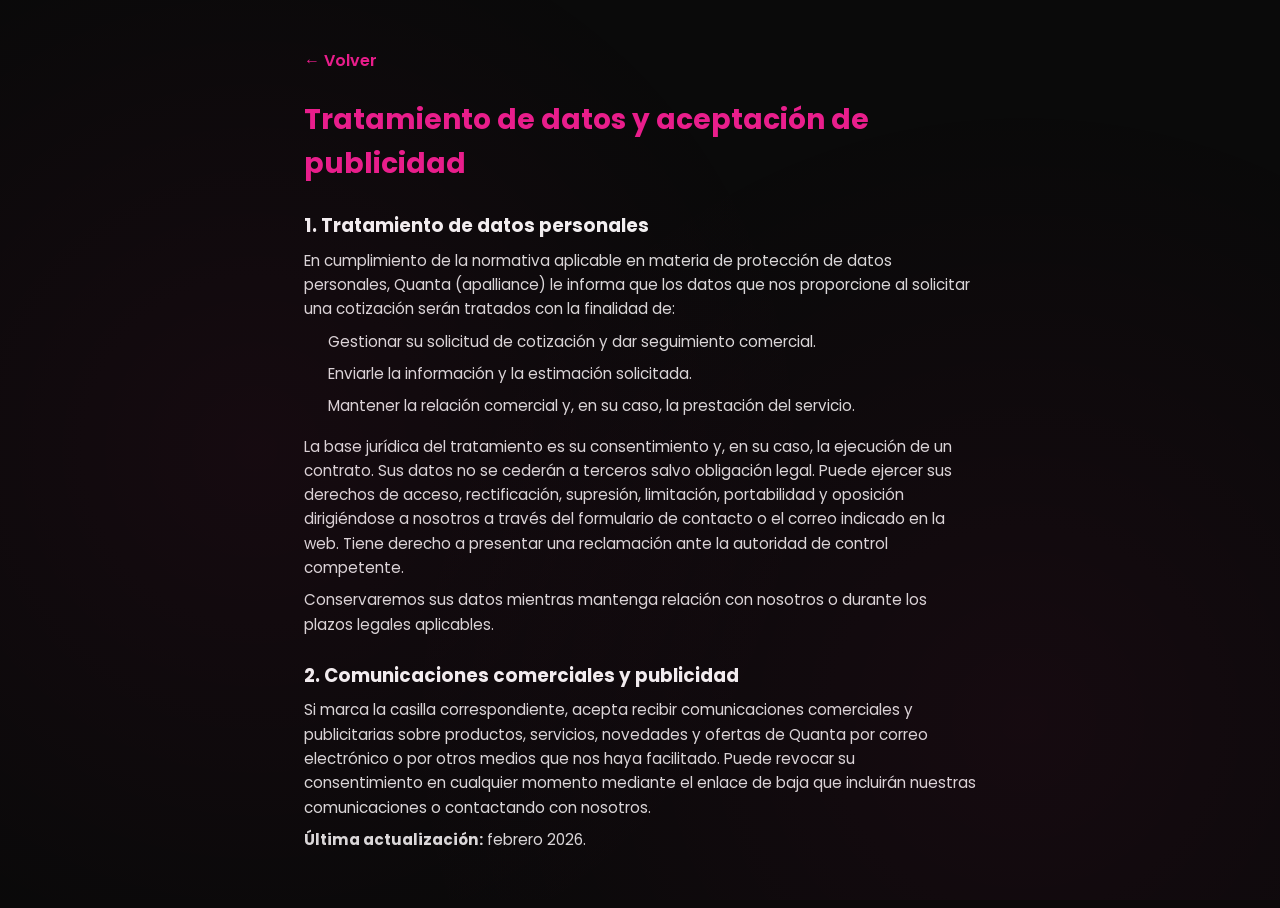
==== commit 1712c6fb: "Ajustes de estructura" ====
--- a/tratamiento-datos.html
+++ b/tratamiento-datos.html
@@ -7,7 +7,7 @@
   <link rel="preconnect" href="https://fonts.googleapis.com">
   <link rel="preconnect" href="https://fonts.gstatic.com" crossorigin>
   <link href="https://fonts.googleapis.com/css2?family=Poppins:wght@300;400;500;600;700&display=swap" rel="stylesheet">
-  <link rel="stylesheet" href="styles.css">
+  <link rel="stylesheet" href="assets/css/main.css">
   <style>
     .legal-page { max-width: 720px; margin: 0 auto; padding: 3rem 1.5rem; }
     .legal-page h1 { font-size: 1.75rem; color: #E91E8C; margin-bottom: 1.5rem; }
--- a/assets/css/main.css
+++ b/assets/css/main.css
@@ -0,0 +1,8 @@
+/* Archivo principal que importa todos los módulos CSS */
+@import url('reset.css');
+@import url('variables.css');
+@import url('base.css');
+@import url('header.css');
+@import url('hero.css');
+/* Resto: producto, universidad, precios, contacto, modals, footer, animations, responsive */
+@import url('rest.css');
